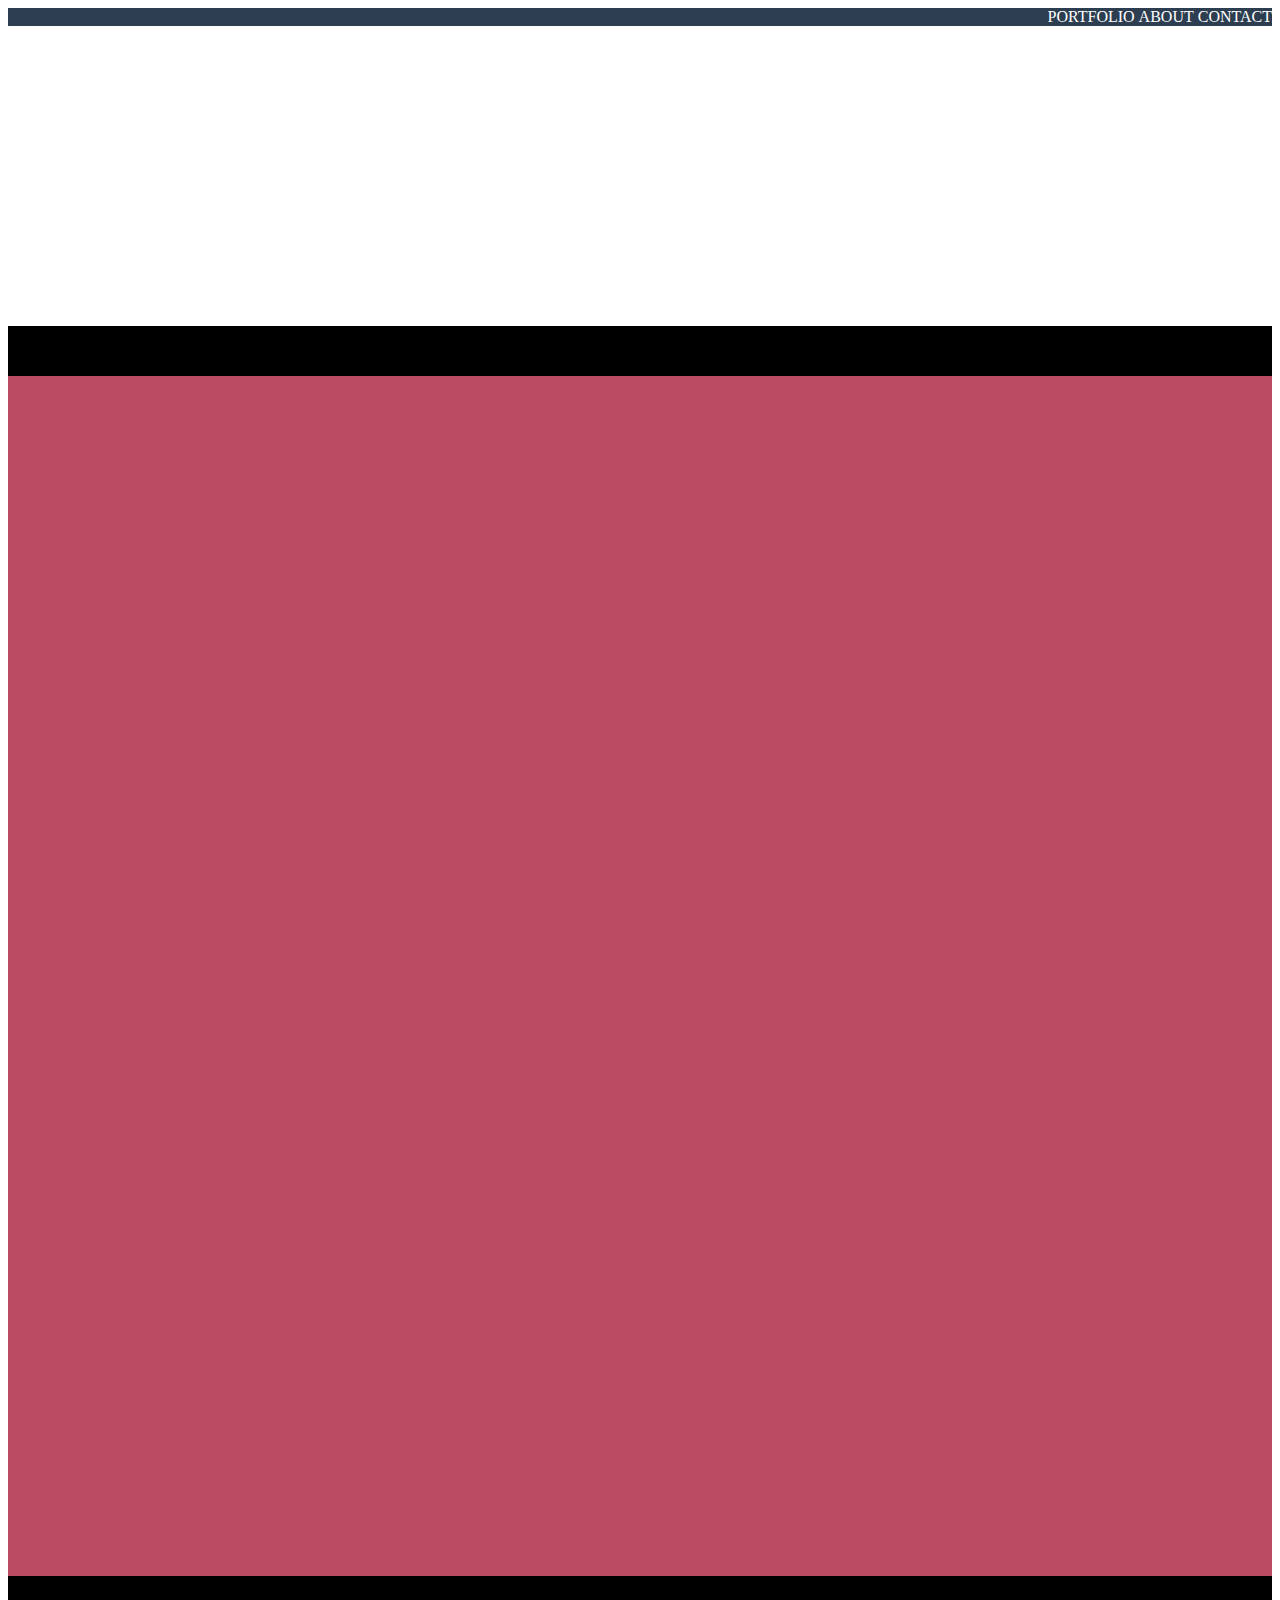
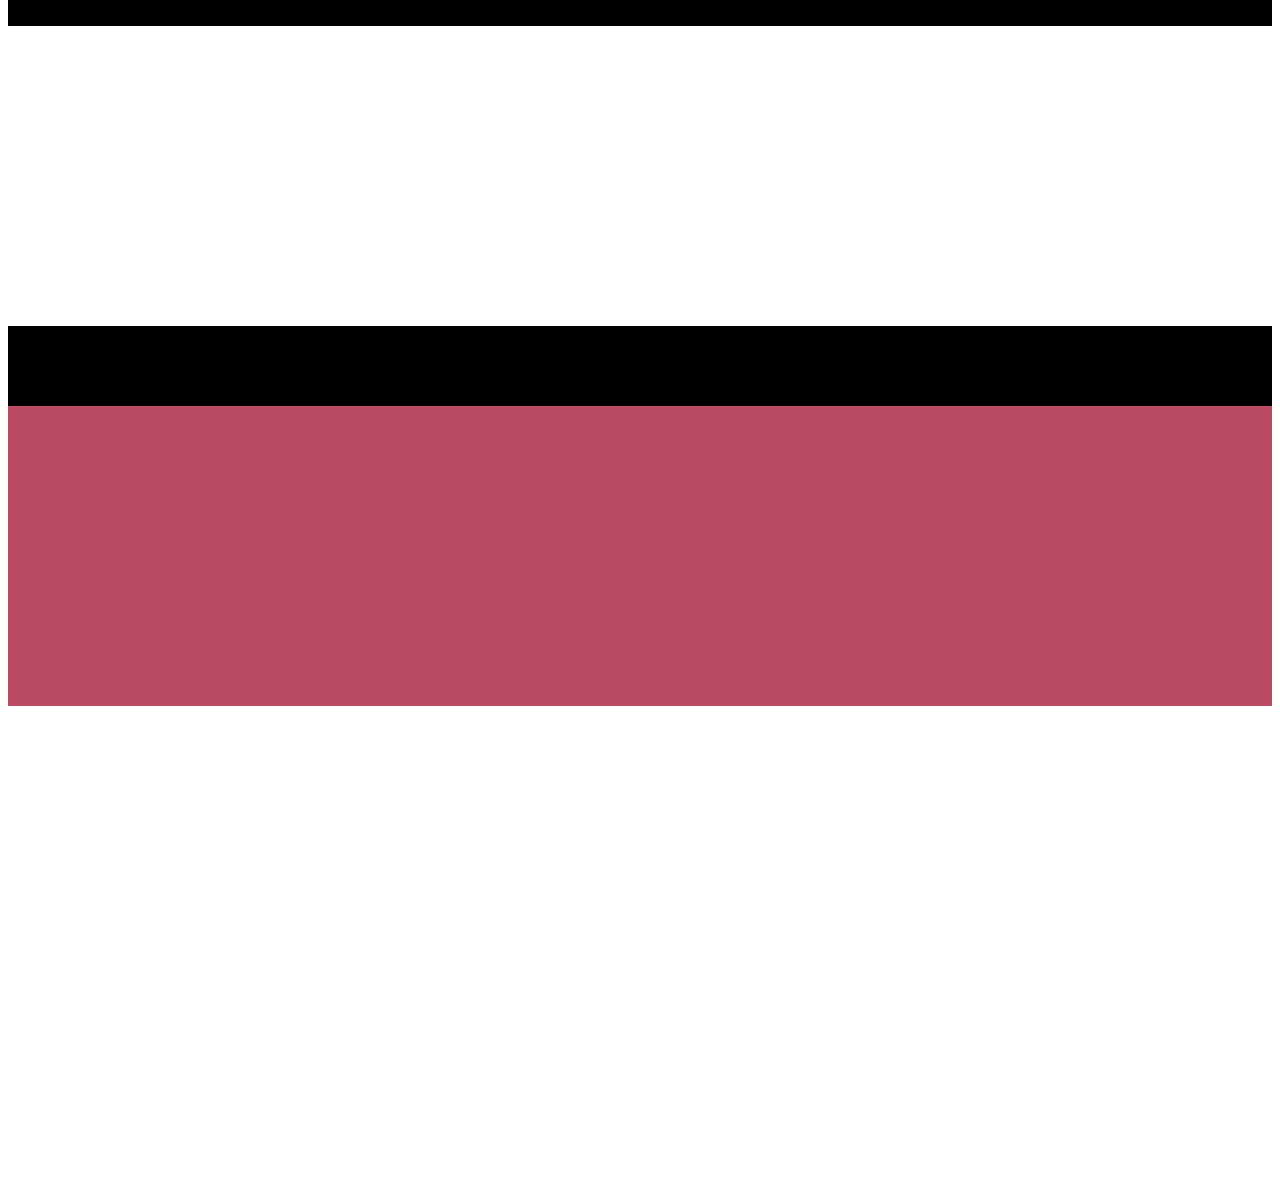
==== index.html @ 9ef77929 "edit about me text with blocks" ====
<!DOCTYPE html>
<html lang="en">
<head>
    <meta charset="UTF-8">
    <meta http-equiv="X-UA-Compatible" content="IE=edge">
    <meta name="viewport" content="width=device-width, initial-scale=1.0">
    <link href="https://cdn.jsdelivr.net/npm/bootstrap@5.0.2/dist/css/bootstrap.min.css" rel="stylesheet"
        integrity="sha384-EVSTQN3/azprG1Anm3QDgpJLIm9Nao0Yz1ztcQTwFspd3yD65VohhpuuCOmLASjC" crossorigin="anonymous">
    <link rel="stylesheet" href="https://cdnjs.cloudflare.com/ajax/libs/font-awesome/6.0.0-beta2/css/all.min.css"
        integrity="sha512-YWzhKL2whUzgiheMoBFwW8CKV4qpHQAEuvilg9FAn5VJUDwKZZxkJNuGM4XkWuk94WCrrwslk8yWNGmY1EduTA=="
        crossorigin="anonymous" referrerpolicy="no-referrer" />
    <link rel="stylesheet" href="css/style.css">
    <title>Document</title>
</head>
<body>
    <!-- header -->
    <header class="my_header">
        <div class="container-md">
            <div class="row mx-0 py-4">
                <div class="header_left p-0 col-7 col-md-3"></div>
                <div class="header_right p-0 col-5 col-md-9">
                    <ul>
                        <li class="px-2">portfolio</li>
                        <li class="px-2">about</li>
                        <li class="ps-2">contact</li>
                    </ul>
                    <div class="hamburger_menu">
                        <i class="fas fa-bars"></i>
                    </div>
                </div>
            </div>
        </div>
    </header>
    <!-- /header -->

    <!-- jumbotron -->
    <section class="jumbotron">
        <div class="container-md py-5">
            <div class="row mx-0 jumbotron-contain justify-content-center">
                <div class="col-10 col-md-7 col-lg-5"></div>
            </div>
        </div>
    </section>
    <!-- /jumbotron -->

    <!-- portfolio -->
    <section class="portfolio">
        <div class="container-md py-5">
            <div class="row mx-0 mb-3 title justify-content-center">
                <div class="col-3"></div>
            </div>
            <div class="row mx-0 thumbnail row-cols-1 row-cols-md-2 row-cols-lg-3 gy-3">
                <div class="col">
                    <div class="thumb-image"></div>
                </div>
                <div class="col">
                    <div class="thumb-image"></div>
                </div>
                <div class="col">
                    <div class="thumb-image"></div>
                </div>
                <div class="col">
                    <div class="thumb-image"></div>
                </div>
                <div class="col">
                    <div class="thumb-image"></div>
                </div>
                <div class="col">
                    <div class="thumb-image"></div>
                </div>
            </div>
        </div>
    </section>
    <!-- /portfolio -->

    <!-- about -->
    <section class="about">
        <div class="container-md py-5">
            <div class="row mx-0 mb-3 title justify-content-center">
                <div class="col-3"></div>
            </div>
            <div class="row mx-0 row-cols-1 row-cols-md-2 px-5 gy-3">
                <div class="col">
                    <div class="about-content-text"></div>
                </div>
                <div class="col">
                    <div class="about-content-text"></div>
                </div>
            </div>
            <div class="row mx-0 mt-3 download justify-content-center">
                <div class="col-3"></div>
            </div>
        </div>
    </section>
    <!-- /about -->

    <!-- contact-me -->
    <section class="contact-me">
        <div class="container-md py-5">
            <div class="row mx-0 mb-3 title justify-content-center">
                <div class="col-3"></div>
            </div>
            <div class="row mx-0 px-5 form">
                <div class="col"></div>
            </div>
        </div>
    </section>
    <!-- /contact-me -->

    <!-- footer -->
    <footer>
        <section class="footer-top">
            <div class="container-md py-4">
                <div class="row top-contain mx-0 row-cols-1 row-cols-md-3 gy-3">
                    <div class="col">
                        <div class="footer-text"></div>
                    </div>
                    <div class="col">
                        <div class="footer-text"></div>
                    </div>
                    <div class="col">
                        <div class="footer-text"></div>
                    </div>
                </div>
            </div>
        </section>
        <section class="footer-bottom">
            <div class="container-md py-4">
                <div class="row mx-0 justify-content-center">
                    <div class="col-6 col-md-4">
                        <div class="footer-bottom-text"></div>
                    </div>
                </div>
            </div>
        </section>
    </footer>
    <!-- /footer -->
</body>
</html>
---- css/style.css ----
/* General */
:root {
    --header-bg: #2C3E50;
    --white: #ffffff;
    --jumbotron-bg: #31BC9B;
    --black: #000000;
    --light-magenta: #BA4B63;
    --footer-top: #3A546D;
    --footer-bottom: #2C3F51;
}

html {
    font-size: 100%;
}

/* Header */
header.my_header {
    background-color: var(--header-bg);
}

header .header_left {
    background-color: var(--white);
}

header .header_right {
    text-align: right;
    text-transform: uppercase;
    color: var(--white);
}

header .header_right ul {
    list-style-type: none;
    margin: 0;
}

header .header_right li {
    display: inline-block;
}

header .header_right .hamburger_menu {
    display: none;
}

@media screen and (max-width: 768px) {
    header .header_right ul {
        display: none;
    }

    header .header_right .hamburger_menu {
        display: inline-block;
    }
}

/* Main */
.jumbotron,
.about {
    background-color: var(--jumbotron-bg);
}

.title > * {
    background-color: var(--black);
    height: 50px;
}

/* Jumbotron */
.jumbotron-contain > * {
    height: 300px;
    background-color: var(--white);
}

/* Portfolio */
.thumbnail .thumb-image {
    height: 200px;
    background-color: var(--light-magenta);
}

.download > * {
    background-color: var(--black);
    height: 30px;
}

/* About */
.about-content-text {
    height: 150px;
    background-color: var(--white);
}

/* Contact me */
.form > * {
    background-color: var(--light-magenta);
    height: 300px;
}

/* Footer */
footer .footer-top {
    background-color: var(--footer-top);
}

footer .footer-bottom {
    background-color: var(--footer-bottom);
}


footer .footer-text {
    height: 150px;
    background-color: var(--white);
}

footer .footer-bottom-text {
    height: 20px;
    background-color: var(--white);
}
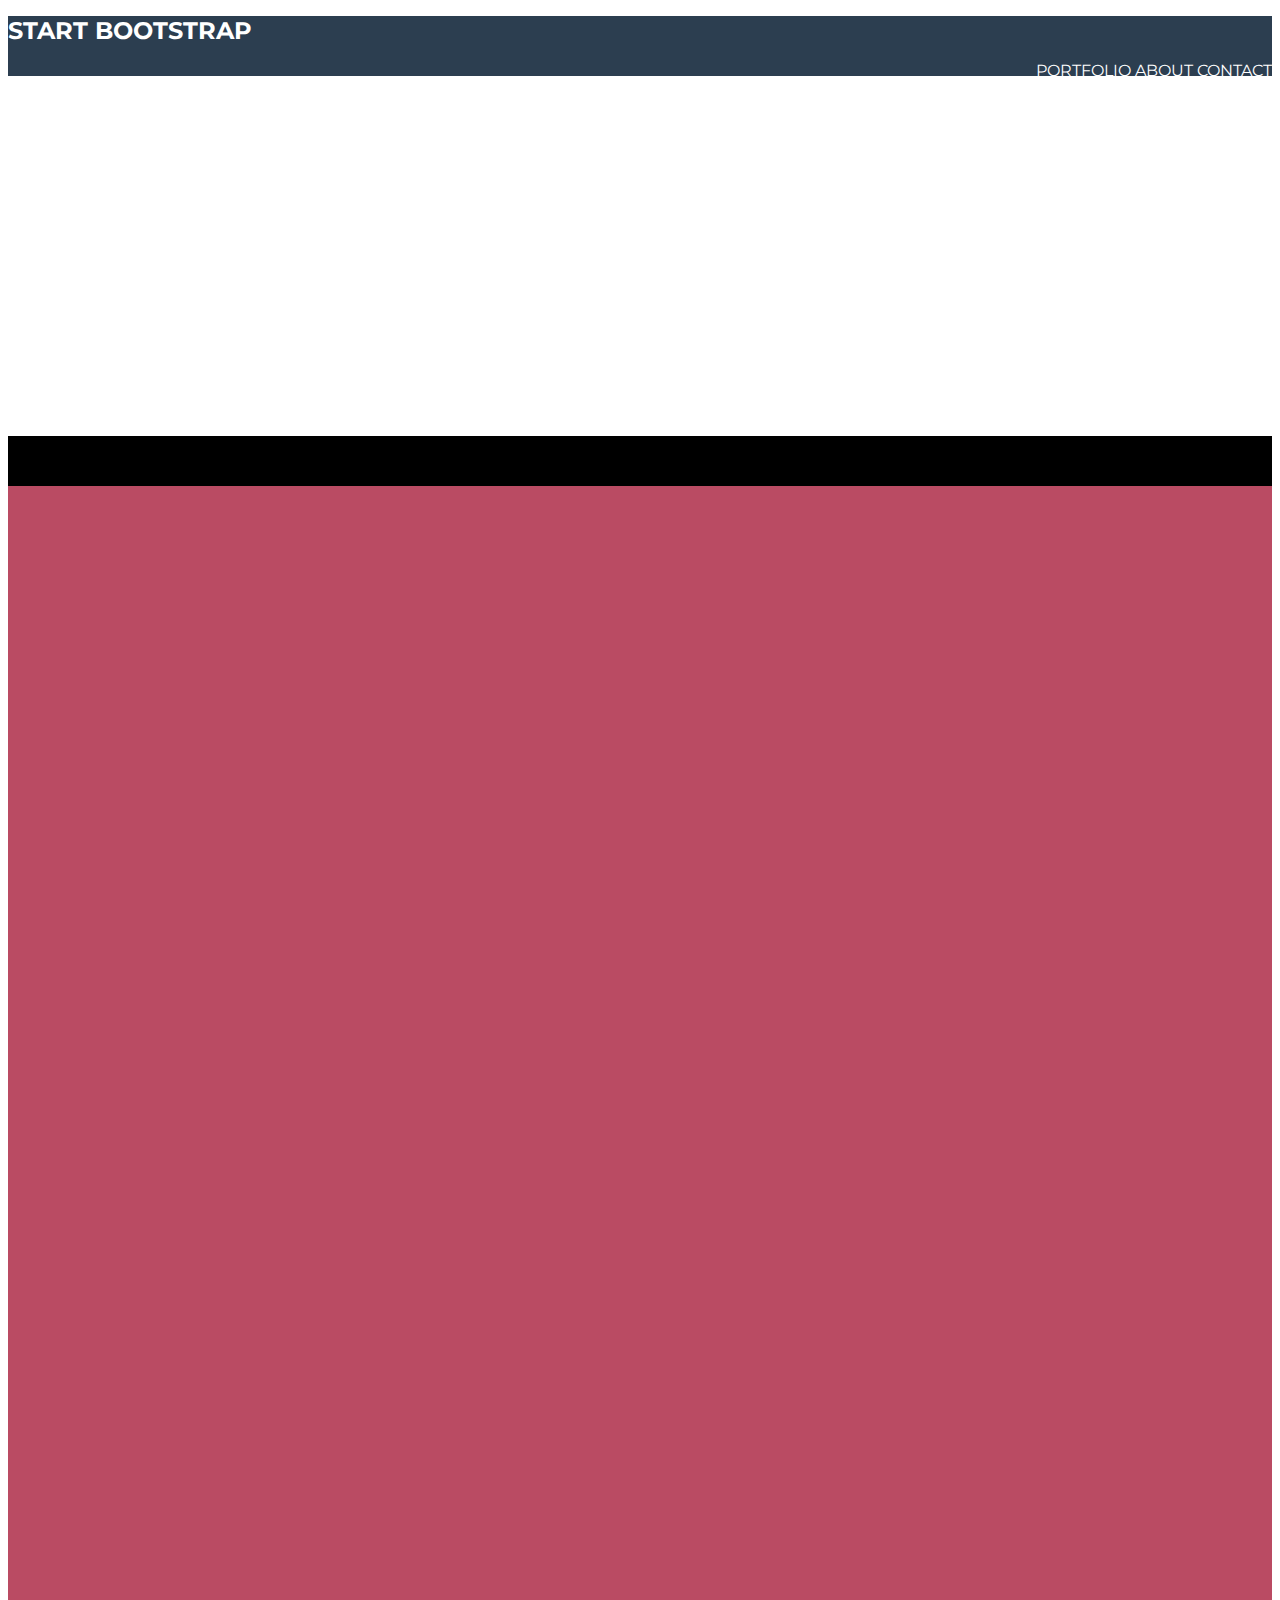
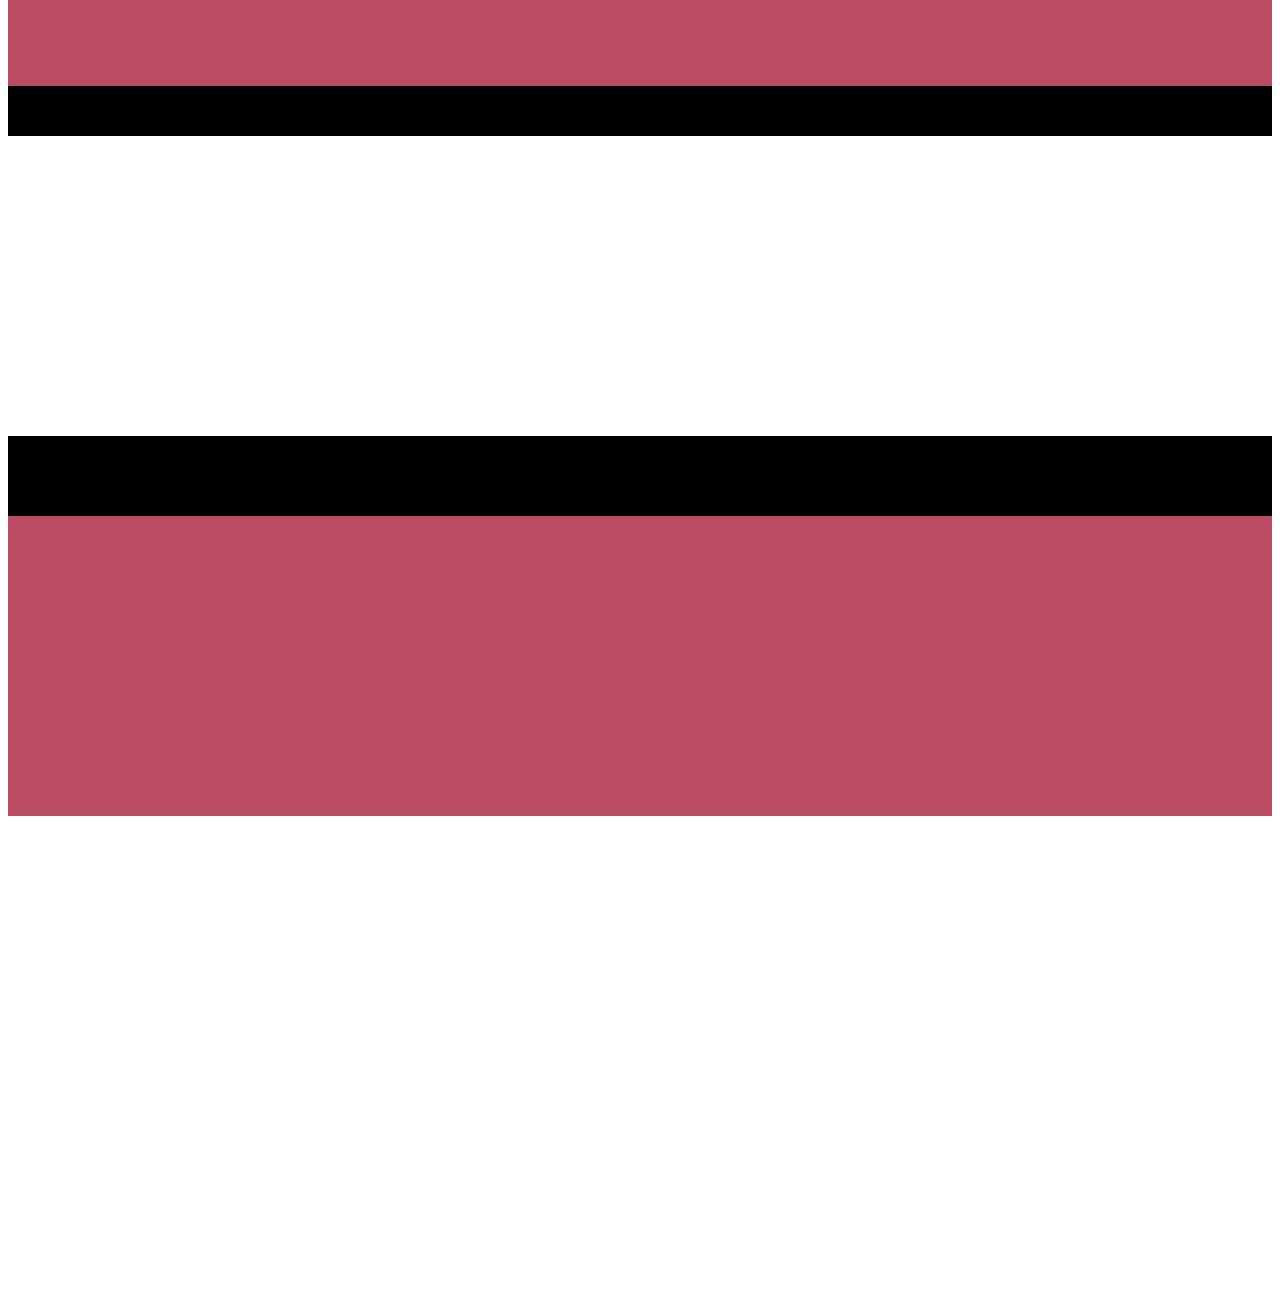
==== commit a8d6cb52: "navbar" ====
--- a/index.html
+++ b/index.html
@@ -9,109 +9,130 @@
     <link rel="stylesheet" href="https://cdnjs.cloudflare.com/ajax/libs/font-awesome/6.0.0-beta2/css/all.min.css"
         integrity="sha512-YWzhKL2whUzgiheMoBFwW8CKV4qpHQAEuvilg9FAn5VJUDwKZZxkJNuGM4XkWuk94WCrrwslk8yWNGmY1EduTA=="
         crossorigin="anonymous" referrerpolicy="no-referrer" />
+    <link rel="preconnect" href="https://fonts.googleapis.com">
+    <link rel="preconnect" href="https://fonts.gstatic.com" crossorigin>
+    <link rel="preconnect" href="https://fonts.googleapis.com">
+    <link rel="preconnect" href="https://fonts.gstatic.com" crossorigin>
+    <link
+        href="https://fonts.googleapis.com/css2?family=Montserrat:ital,wght@0,100;0,200;0,300;0,400;0,500;0,600;0,700;0,800;0,900;1,100;1,200;1,300;1,400;1,500;1,600;1,700;1,800;1,900&display=swap"
+        rel="stylesheet">
     <link rel="stylesheet" href="css/style.css">
     <title>Document</title>
 </head>
 <body>
     <!-- header -->
-    <header class="my_header">
-        <div class="container-md">
-            <div class="row mx-0 py-4">
-                <div class="header_left p-0 col-7 col-md-3"></div>
-                <div class="header_right p-0 col-5 col-md-9">
+    <header class="my_header fixed-top d-flex align-items-center">
+        <div class="container-sm">
+            <div class="row">
+                <div class="header_left col-6 col-sm-5">
+                    <h1 class="m-0">start bootstrap</h1>
+                </div>
+                <div class="header_right hamburger_menu col-6 col-sm-7 d-sm-none">
+                    <i class="fas fa-bars"></i>
+                </div>
+                <div class="header_right col-6 col-sm-7 d-none d-sm-block">
                     <ul>
                         <li class="px-2">portfolio</li>
                         <li class="px-2">about</li>
                         <li class="ps-2">contact</li>
                     </ul>
-                    <div class="hamburger_menu">
-                        <i class="fas fa-bars"></i>
-                    </div>
                 </div>
             </div>
         </div>
     </header>
     <!-- /header -->
 
-    <!-- jumbotron -->
-    <section class="jumbotron">
-        <div class="container-md py-5">
-            <div class="row mx-0 jumbotron-contain justify-content-center">
-                <div class="col-10 col-md-7 col-lg-5"></div>
-            </div>
-        </div>
-    </section>
-    <!-- /jumbotron -->
-
-    <!-- portfolio -->
-    <section class="portfolio">
-        <div class="container-md py-5">
-            <div class="row mx-0 mb-3 title justify-content-center">
-                <div class="col-3"></div>
-            </div>
-            <div class="row mx-0 thumbnail row-cols-1 row-cols-md-2 row-cols-lg-3 gy-3">
-                <div class="col">
-                    <div class="thumb-image"></div>
-                </div>
-                <div class="col">
-                    <div class="thumb-image"></div>
-                </div>
-                <div class="col">
-                    <div class="thumb-image"></div>
-                </div>
-                <div class="col">
-                    <div class="thumb-image"></div>
-                </div>
-                <div class="col">
-                    <div class="thumb-image"></div>
-                </div>
-                <div class="col">
-                    <div class="thumb-image"></div>
+    <!-- main -->
+    <main class="mt-6">
+        <!-- jumbotron -->
+        <section class="jumbotron">
+            <div class="container-sm py-5">
+                <div class="row jumbotron-contain justify-content-center">
+                    <div class="col-10 col-sm-7 col-md-5"></div>
                 </div>
             </div>
-        </div>
-    </section>
-    <!-- /portfolio -->
-
-    <!-- about -->
-    <section class="about">
-        <div class="container-md py-5">
-            <div class="row mx-0 mb-3 title justify-content-center">
-                <div class="col-3"></div>
-            </div>
-            <div class="row mx-0 row-cols-1 row-cols-md-2 px-5 gy-3">
-                <div class="col">
-                    <div class="about-content-text"></div>
+        </section>
+        <!-- /jumbotron -->
+        
+        <!-- portfolio -->
+        <section class="portfolio">
+            <div class="container-sm py-5">
+                <div class="row mb-3 title justify-content-center">
+                    <div class="col-3"></div>
                 </div>
-                <div class="col">
-                    <div class="about-content-text"></div>
+                <div class="row thumbnail row-cols-1 row-cols-sm-2 row-cols-md-3 gy-3">
+                    <div class="col">
+                        <div class="thumb-image"></div>
+                    </div>
+                    <div class="col">
+                        <div class="thumb-image"></div>
+                    </div>
+                    <div class="col">
+                        <div class="thumb-image"></div>
+                    </div>
+                    <div class="col">
+                        <div class="thumb-image"></div>
+                    </div>
+                    <div class="col">
+                        <div class="thumb-image"></div>
+                    </div>
+                    <div class="col">
+                        <div class="thumb-image"></div>
+                    </div>
                 </div>
             </div>
-            <div class="row mx-0 mt-3 download justify-content-center">
-                <div class="col-3"></div>
+        </section>
+        <!-- /portfolio -->
+        
+        <!-- about -->
+        <section class="about">
+            <div class="container-sm py-5">
+                <div class="row mb-3 title justify-content-center">
+                    <div class="col-3"></div>
+                </div>
+                <div class="row justify-content-center">
+                    <div class="col-10">
+                        <div class="row row-cols-1 row-cols-sm-2 gy-3">
+                            <div class="col">
+                                <div class="about-content-text"></div>
+                            </div>
+                            <div class="col">
+                                <div class="about-content-text"></div>
+                            </div>
+                        </div>
+                    </div>
+                </div>
+                <div class="row mt-3 download justify-content-center">
+                    <div class="col-3"></div>
+                </div>
             </div>
-        </div>
-    </section>
-    <!-- /about -->
-
-    <!-- contact-me -->
-    <section class="contact-me">
-        <div class="container-md py-5">
-            <div class="row mx-0 mb-3 title justify-content-center">
-                <div class="col-3"></div>
+        </section>
+        <!-- /about -->
+        
+        <!-- contact-me -->
+        <section class="contact-me">
+            <div class="container-sm py-5">
+                <div class="row mb-3 title justify-content-center">
+                    <div class="col-3"></div>
+                </div>
+                <div class="row justify-content-center">
+                    <div class="col-10">
+                        <div class="row form">
+                            <div class="col"></div>
+                        </div>
+                    </div>
+                </div>
             </div>
-            <div class="row mx-0 px-5 form">
-                <div class="col"></div>
-            </div>
-        </div>
-    </section>
-    <!-- /contact-me -->
+        </section>
+        <!-- /contact-me -->
+    </main>
+    <!-- /main -->
 
     <!-- footer -->
     <footer>
         <section class="footer-top">
-            <div class="container-md py-4">
-                <div class="row top-contain mx-0 row-cols-1 row-cols-md-3 gy-3">
+            <div class="container-sm py-4">
+                <div class="row top-contain row-cols-1 row-cols-sm-3 gy-3">
                     <div class="col">
                         <div class="footer-text"></div>
                     </div>
@@ -125,9 +146,9 @@
             </div>
         </section>
         <section class="footer-bottom">
-            <div class="container-md py-4">
-                <div class="row mx-0 justify-content-center">
-                    <div class="col-6 col-md-4">
+            <div class="container-sm py-4">
+                <div class="row justify-content-center">
+                    <div class="col-6 col-sm-4">
                         <div class="footer-bottom-text"></div>
                     </div>
                 </div>
--- a/css/style.css
+++ b/css/style.css
@@ -11,20 +11,26 @@
 
 html {
     font-size: 100%;
+    font-family: 'Montserrat', sans-serif;
+}
+
+body {
+    color: var(--white);
 }
 
 /* Header */
 header.my_header {
     background-color: var(--header-bg);
+    text-transform: uppercase;
+    height: 60px;
 }
 
-header .header_left {
-    background-color: var(--white);
+header.my_header h1 {
+    font-size: 1.5em;
 }
 
 header .header_right {
     text-align: right;
-    text-transform: uppercase;
     color: var(--white);
 }
 
@@ -37,21 +43,21 @@
     display: inline-block;
 }
 
-header .header_right .hamburger_menu {
-    display: none;
-}
-
 @media screen and (max-width: 768px) {
-    header .header_right ul {
-        display: none;
+    header.my_header h1{
+        font-size: 1.3em;
     }
 
-    header .header_right .hamburger_menu {
-        display: inline-block;
+    header.my_header li {
+        font-size: 0.8em;
     }
 }
 
 /* Main */
+main {
+    margin-top: 60px;
+}
+
 .jumbotron,
 .about {
     background-color: var(--jumbotron-bg);
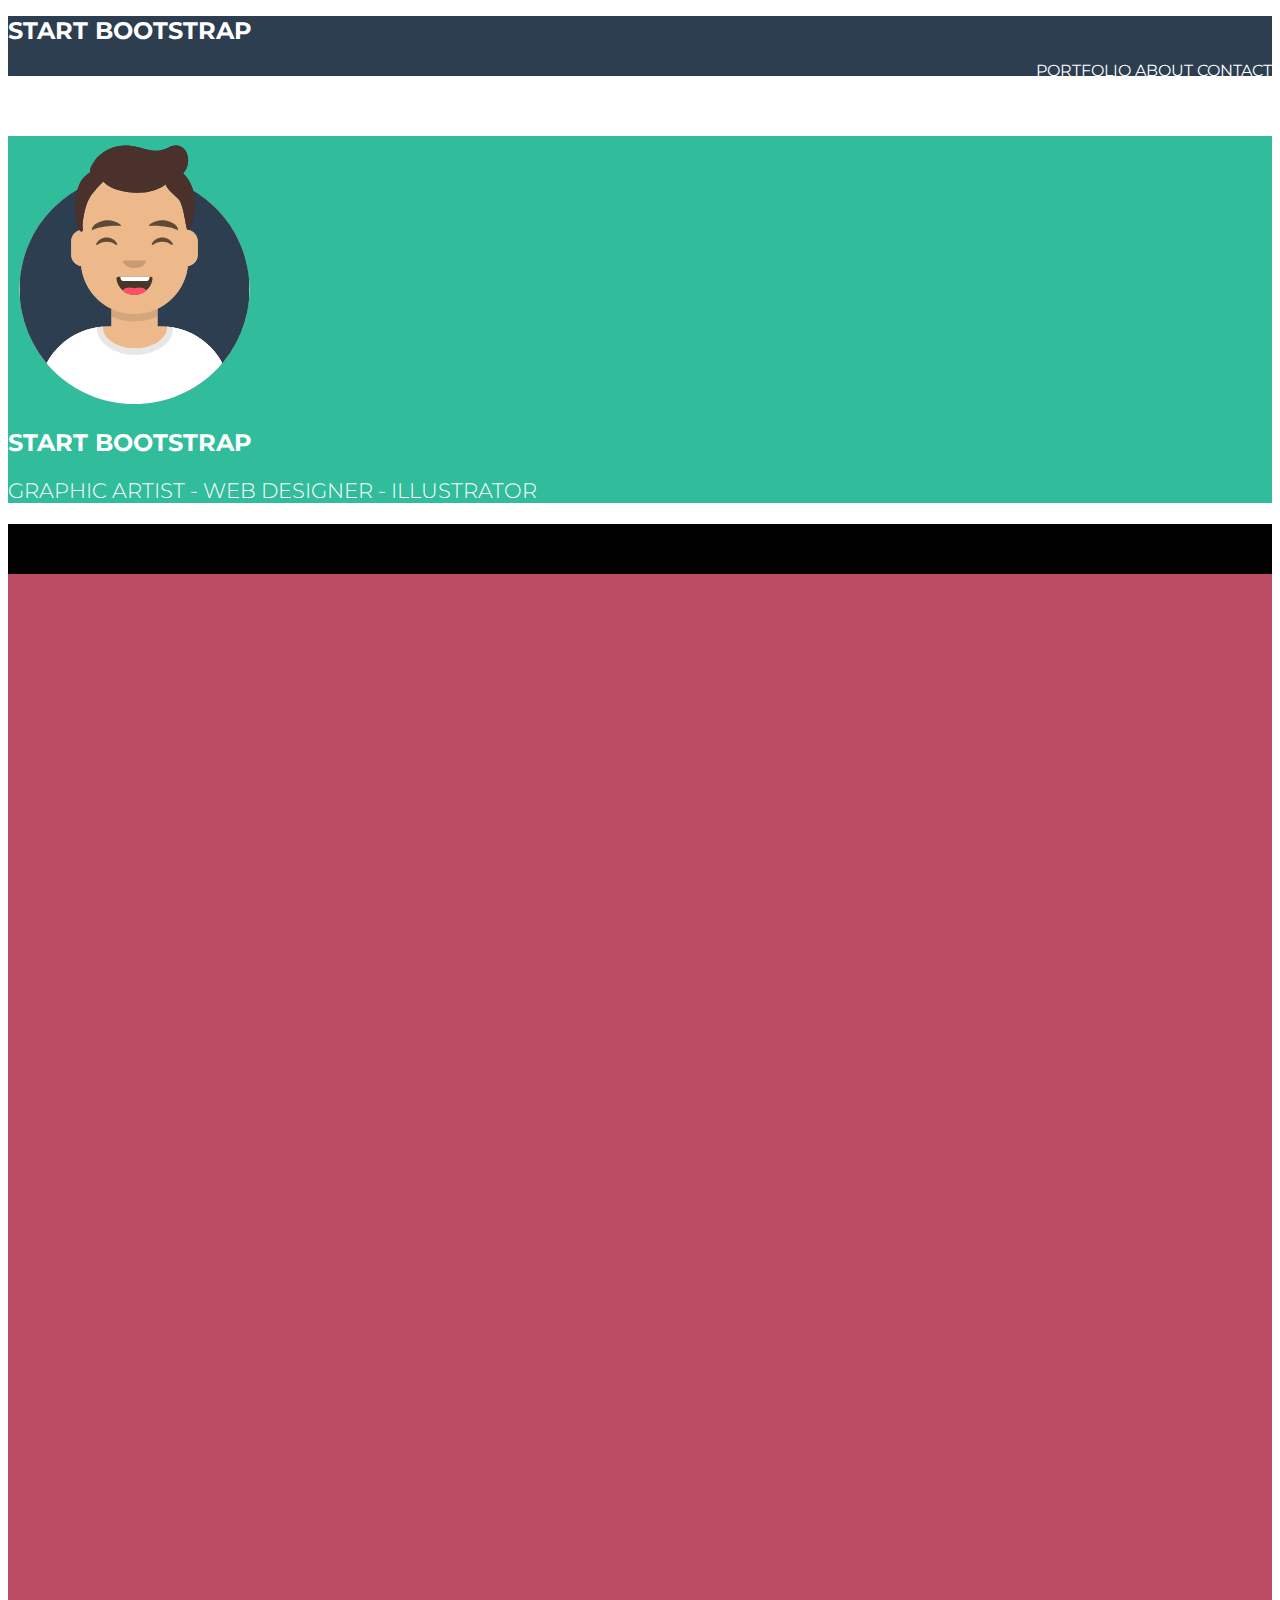
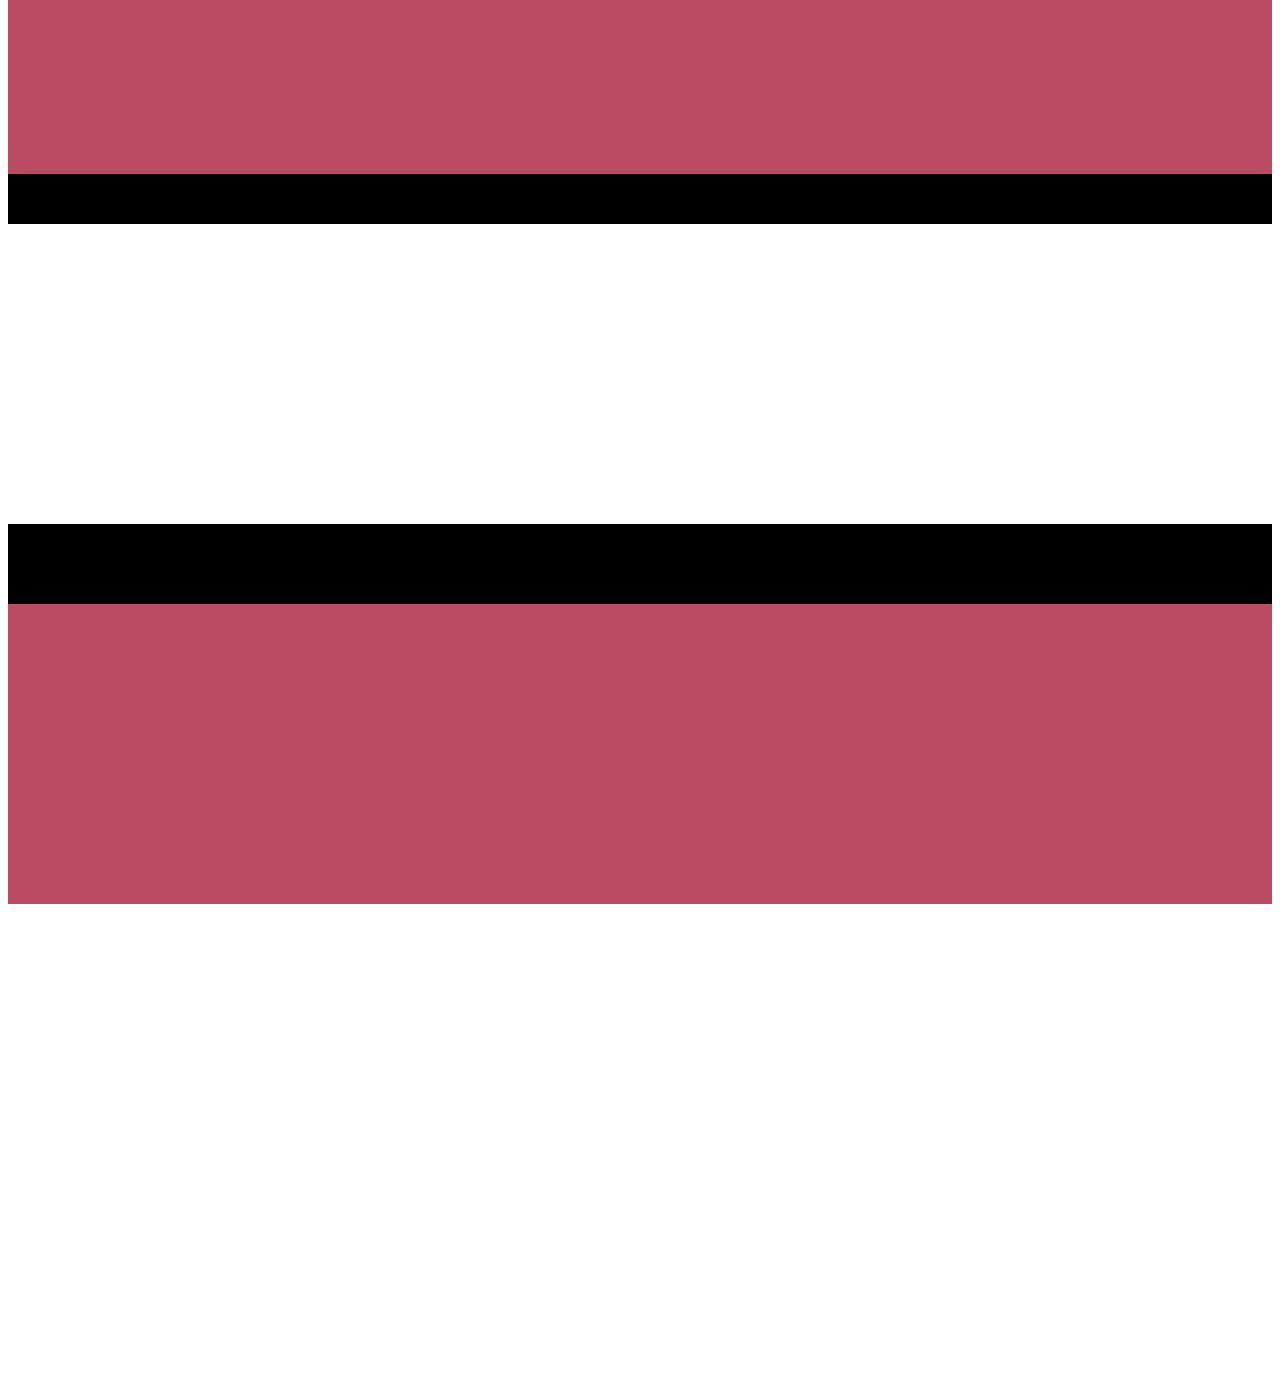
==== commit 6adccd0a: "init jumbotron" ====
--- a/index.html
+++ b/index.html
@@ -22,7 +22,7 @@
 <body>
     <!-- header -->
     <header class="my_header fixed-top d-flex align-items-center">
-        <div class="container-sm">
+        <div class="container">
             <div class="row">
                 <div class="header_left col-6 col-sm-5">
                     <h1 class="m-0">start bootstrap</h1>
@@ -46,9 +46,16 @@
     <main class="mt-6">
         <!-- jumbotron -->
         <section class="jumbotron">
-            <div class="container-sm py-5">
-                <div class="row jumbotron-contain justify-content-center">
-                    <div class="col-10 col-sm-7 col-md-5"></div>
+            <div class="container py-5">
+                <div class="row jumbotron-contain text-center">
+                    <div class="col-12">
+                        <img src="img/avatar.svg" alt="avatar" class="mb-2">
+                        <h2 class="jumbo-title m-1">start bootstrap</h2>
+                        <div class="star">
+                            <i class="fas fa-star"></i>
+                        </div>
+                        <h3 class="jumbo-desc m-1">graphic artist - web designer - illustrator</h3>
+                    </div>
                 </div>
             </div>
         </section>
@@ -56,7 +63,7 @@
         
         <!-- portfolio -->
         <section class="portfolio">
-            <div class="container-sm py-5">
+            <div class="container py-5">
                 <div class="row mb-3 title justify-content-center">
                     <div class="col-3"></div>
                 </div>
@@ -86,7 +93,7 @@
         
         <!-- about -->
         <section class="about">
-            <div class="container-sm py-5">
+            <div class="container py-5">
                 <div class="row mb-3 title justify-content-center">
                     <div class="col-3"></div>
                 </div>
@@ -111,7 +118,7 @@
         
         <!-- contact-me -->
         <section class="contact-me">
-            <div class="container-sm py-5">
+            <div class="container py-5">
                 <div class="row mb-3 title justify-content-center">
                     <div class="col-3"></div>
                 </div>
@@ -131,7 +138,7 @@
     <!-- footer -->
     <footer>
         <section class="footer-top">
-            <div class="container-sm py-4">
+            <div class="container py-4">
                 <div class="row top-contain row-cols-1 row-cols-sm-3 gy-3">
                     <div class="col">
                         <div class="footer-text"></div>
@@ -146,7 +153,7 @@
             </div>
         </section>
         <section class="footer-bottom">
-            <div class="container-sm py-4">
+            <div class="container py-4">
                 <div class="row justify-content-center">
                     <div class="col-6 col-sm-4">
                         <div class="footer-bottom-text"></div>
--- a/css/style.css
+++ b/css/style.css
@@ -68,10 +68,18 @@
     height: 50px;
 }
 
-/* Jumbotron */
-.jumbotron-contain > * {
-    height: 300px;
-    background-color: var(--white);
+.jumbotron-contain img {
+    width: 20%;
+}
+
+.jumbotron-contain .jumbo-title,
+.jumbotron-contain .jumbo-desc {
+    text-transform: uppercase;
+}
+
+.jumbotron-contain .jumbo-desc {
+    font-size: 1.3em;
+    font-weight: 300;
 }
 
 /* Portfolio */
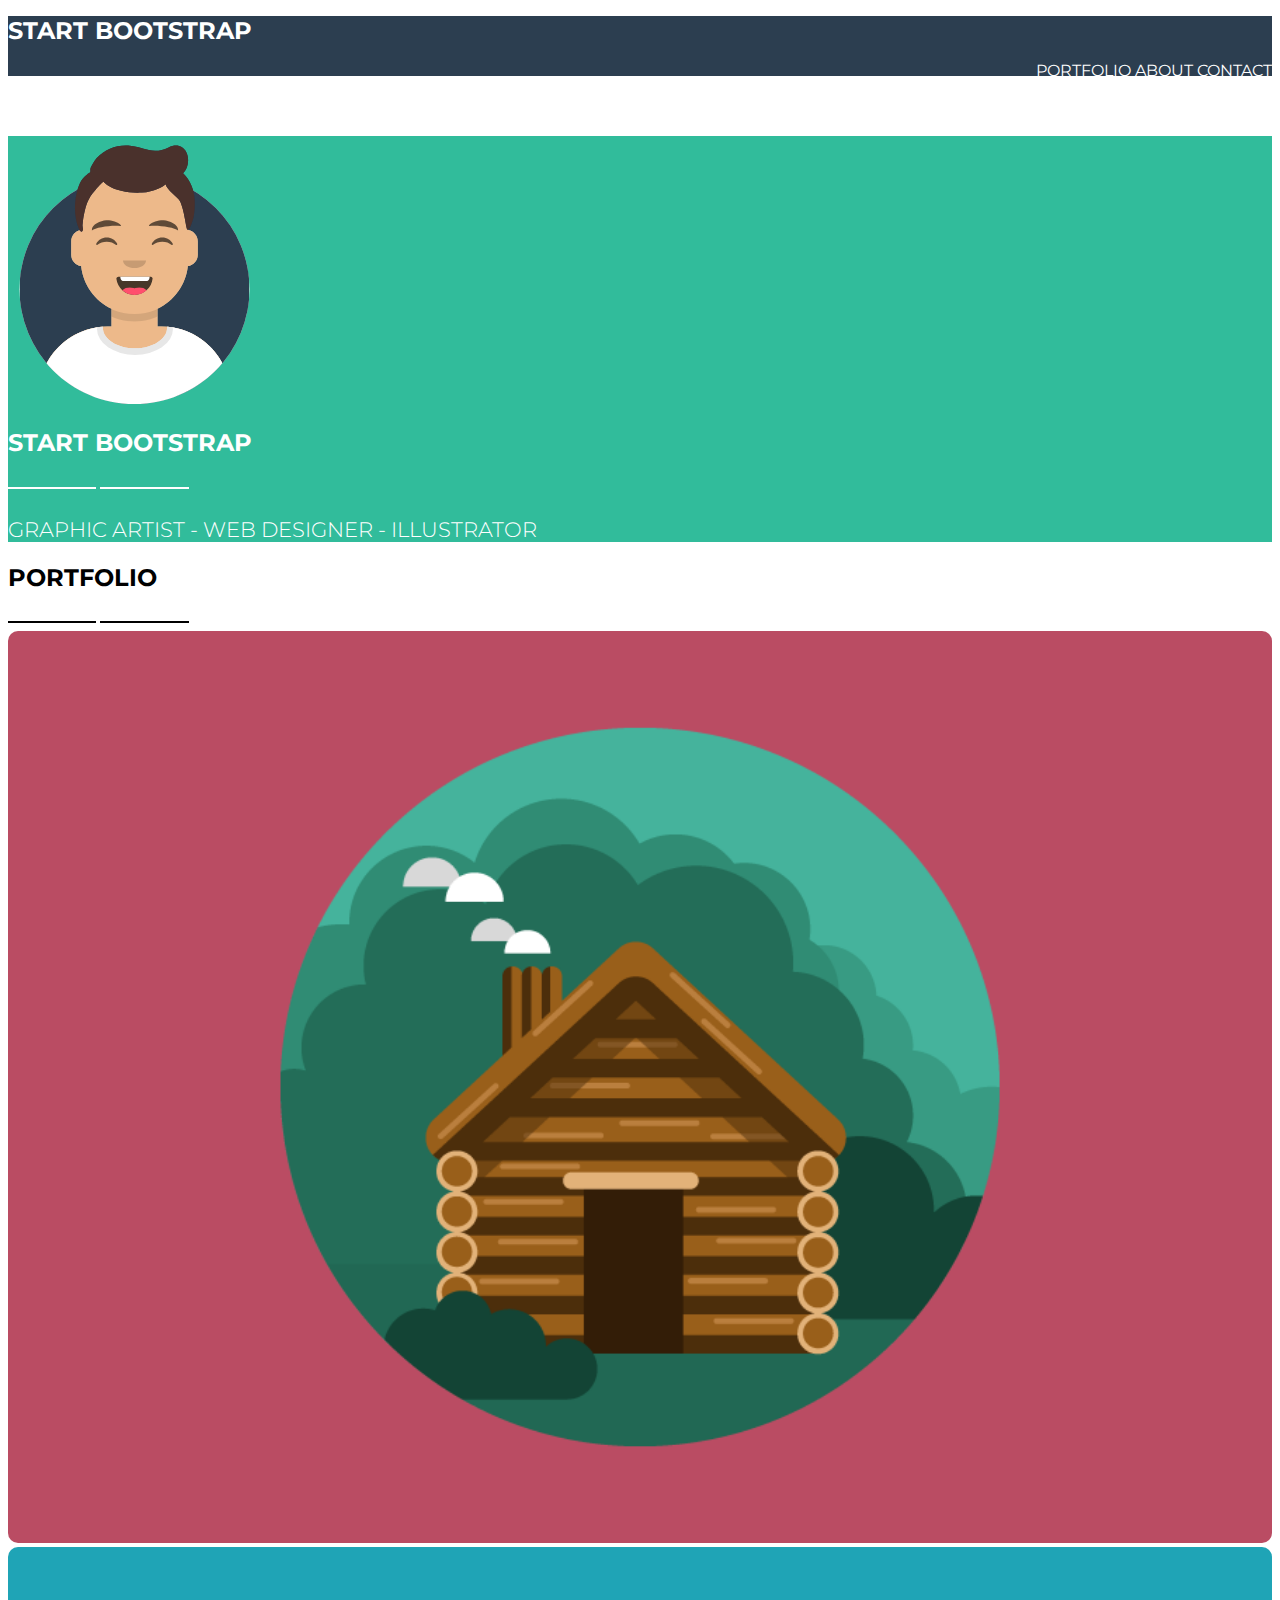
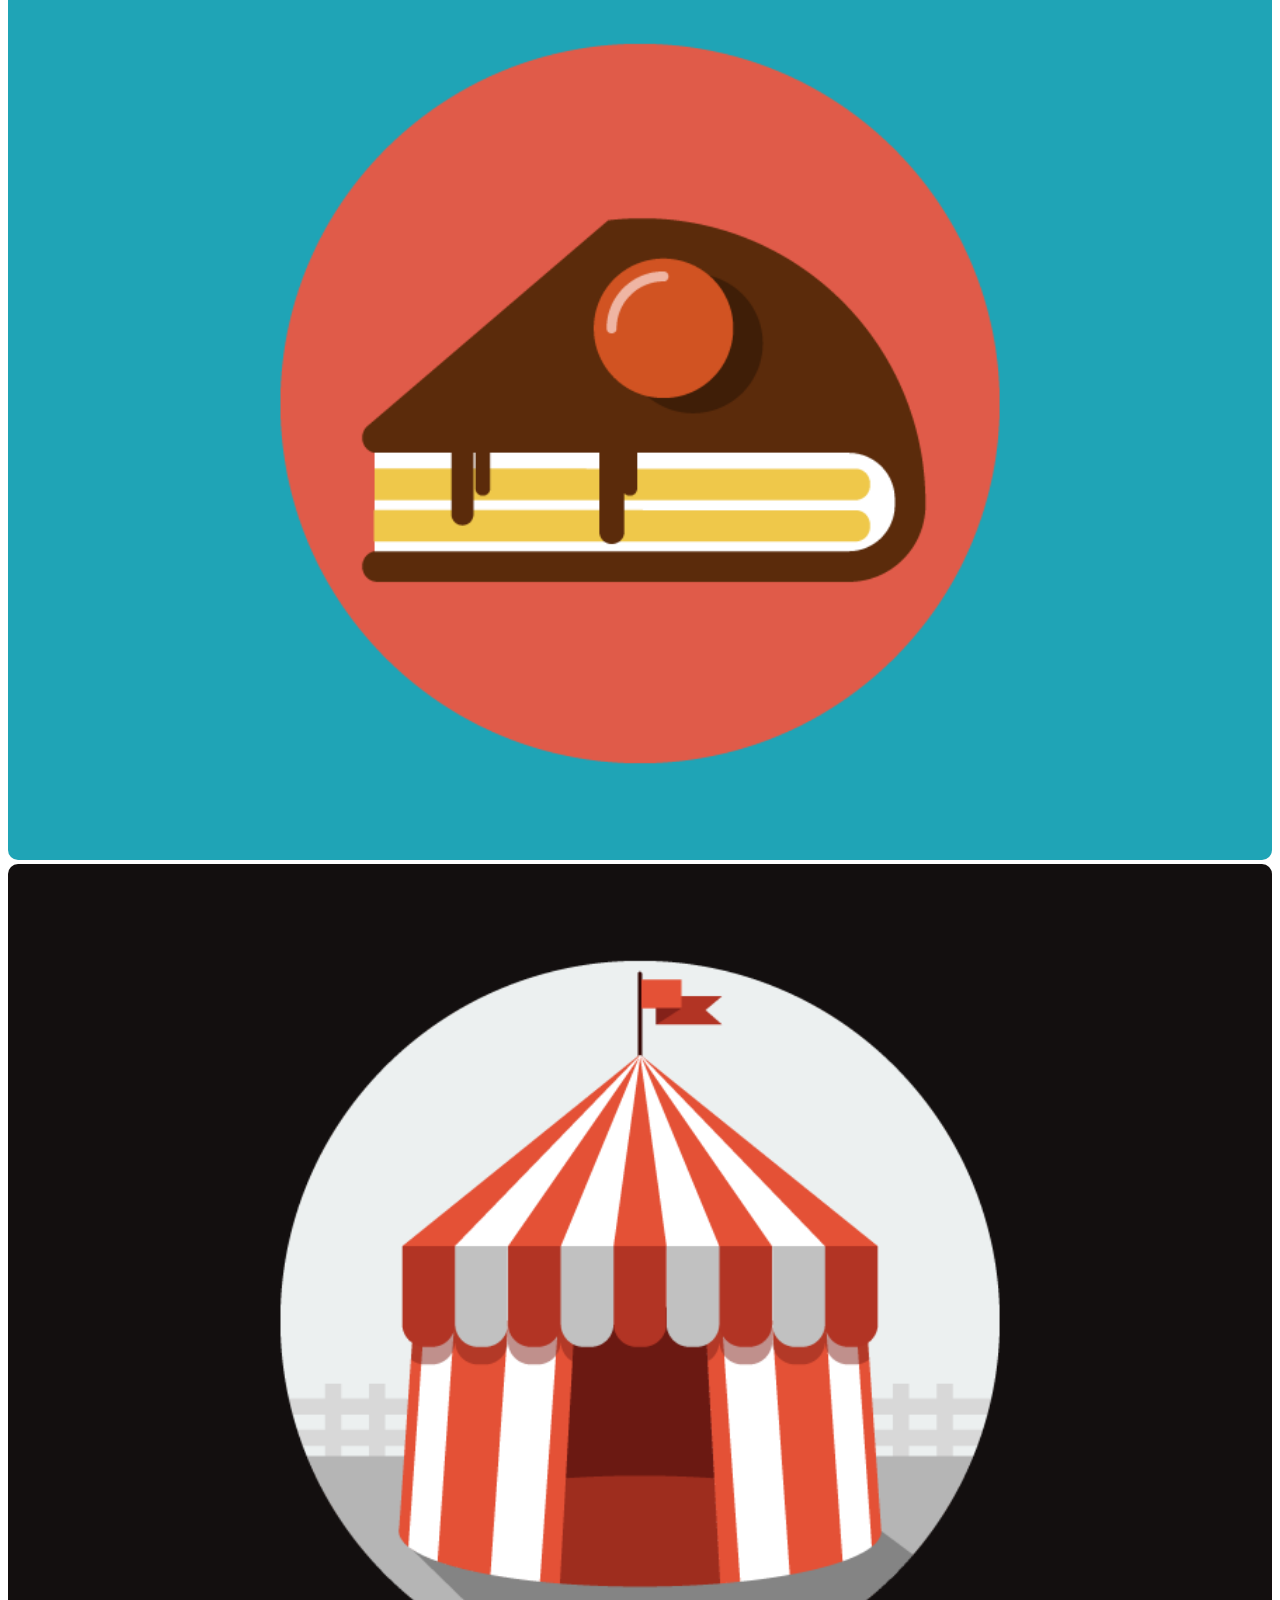
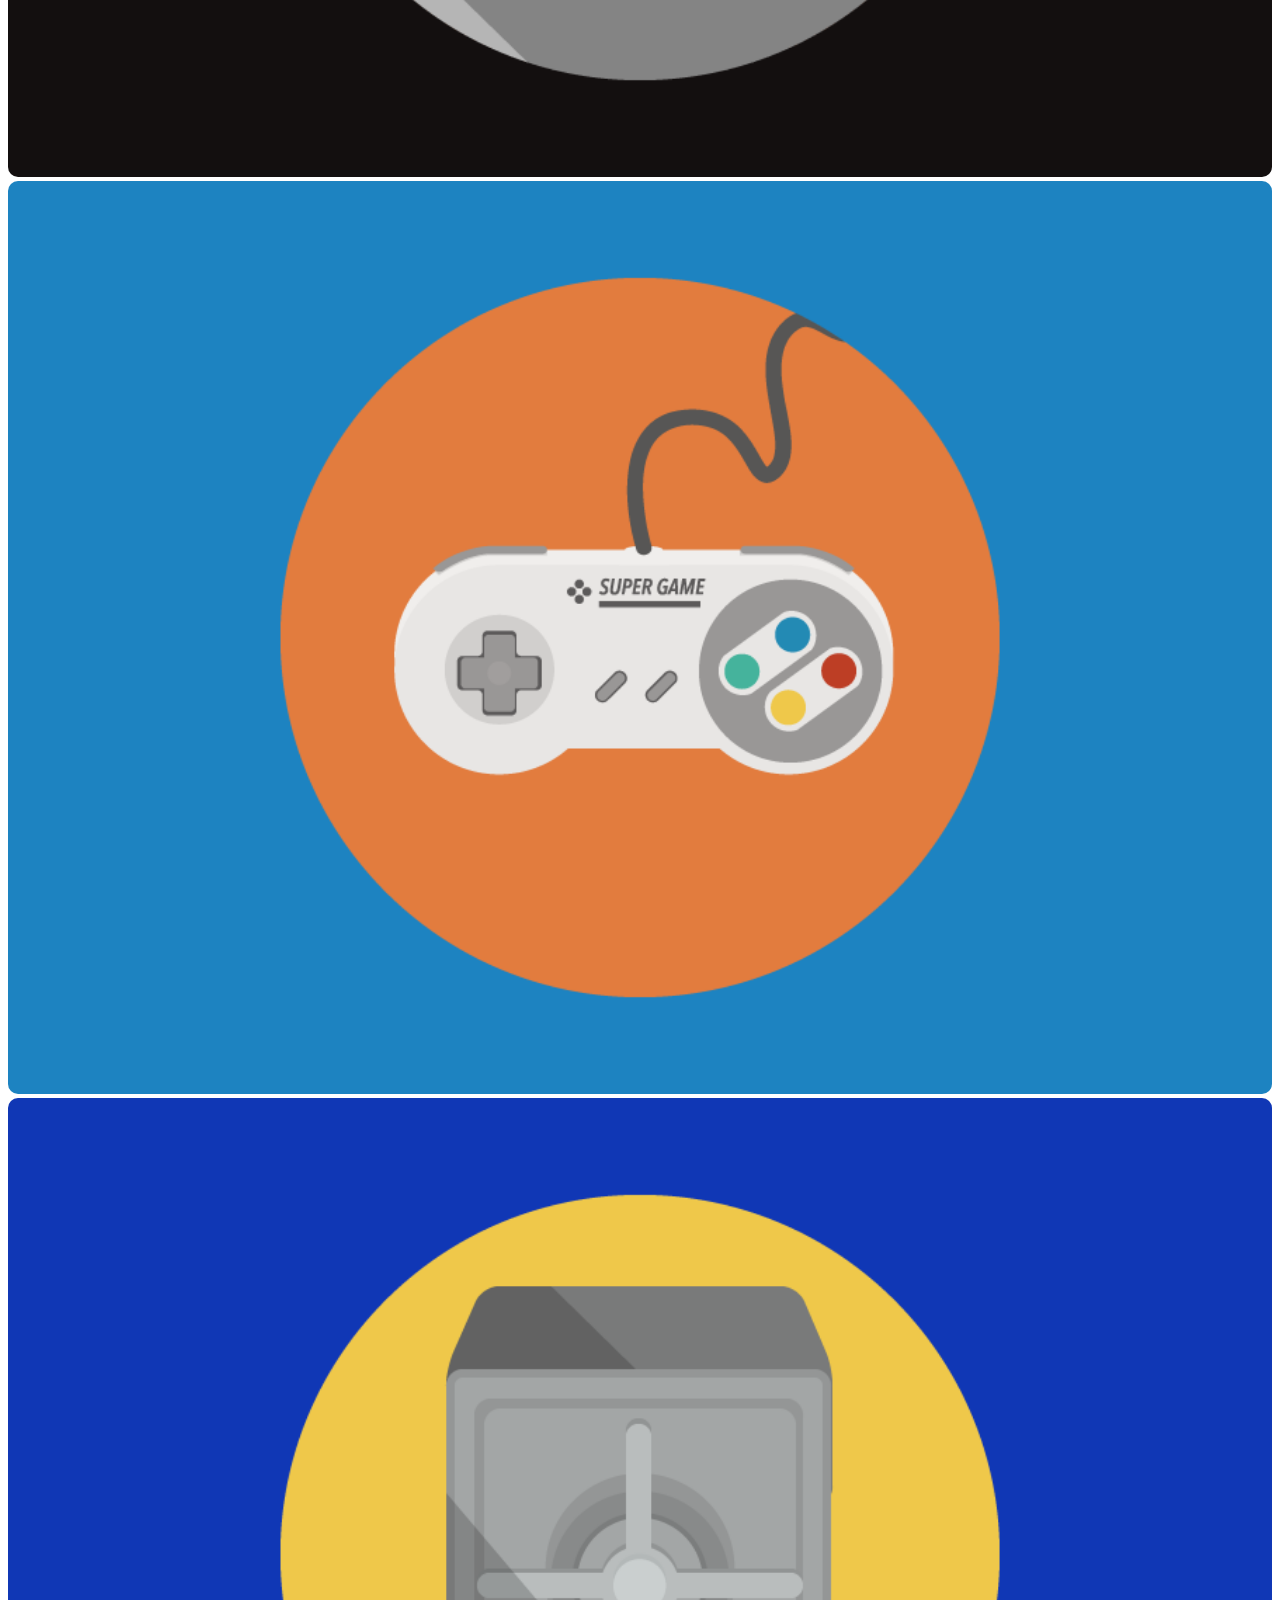
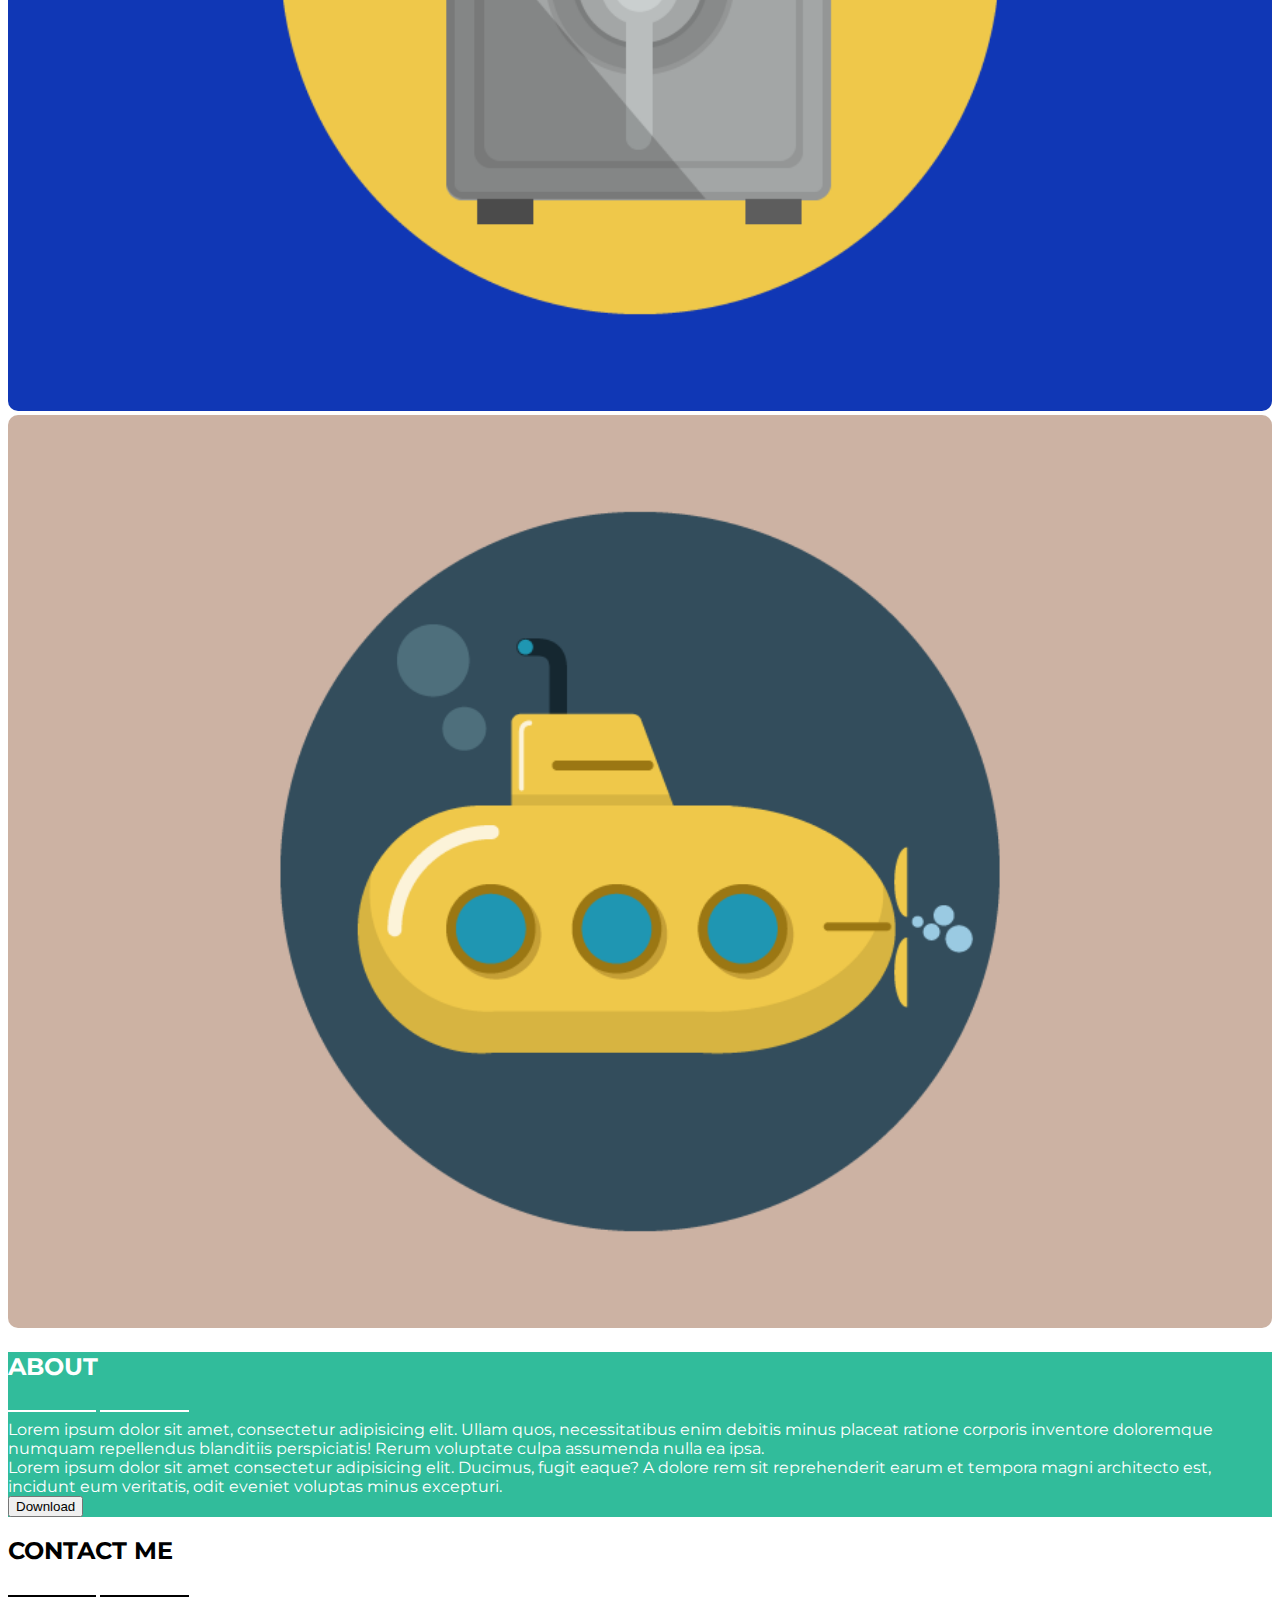
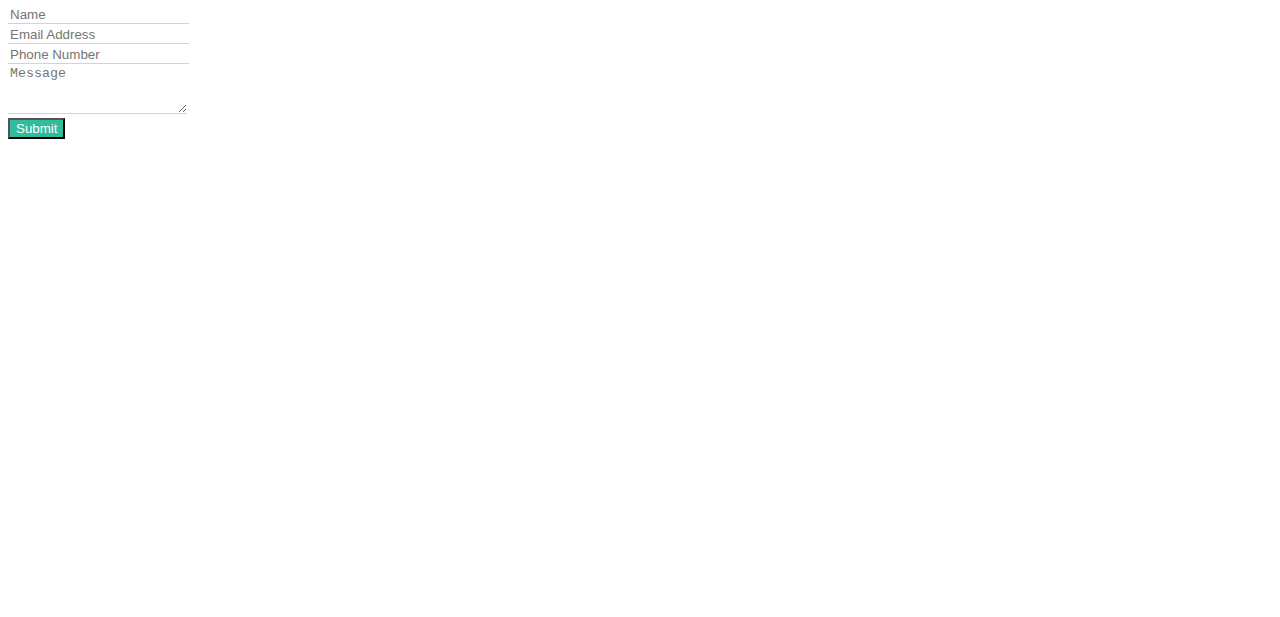
==== commit 3b9c9823: "jumbotron, portfolio, about me, contact" ====
--- a/index.html
+++ b/index.html
@@ -50,11 +50,11 @@
                 <div class="row jumbotron-contain text-center">
                     <div class="col-12">
                         <img src="img/avatar.svg" alt="avatar" class="mb-2">
-                        <h2 class="jumbo-title m-1">start bootstrap</h2>
+                        <h2 class="title m-1">start bootstrap</h2>
                         <div class="star">
                             <i class="fas fa-star"></i>
                         </div>
-                        <h3 class="jumbo-desc m-1">graphic artist - web designer - illustrator</h3>
+                        <h3 class="desc m-1">graphic artist - web designer - illustrator</h3>
                     </div>
                 </div>
             </div>
@@ -64,27 +64,32 @@
         <!-- portfolio -->
         <section class="portfolio">
             <div class="container py-5">
-                <div class="row mb-3 title justify-content-center">
-                    <div class="col-3"></div>
+                <div class="row mb-3 text-center">
+                    <div class="col-12">
+                        <h2 class="title m-1">portfolio</h2>
+                        <div class="star">
+                            <i class="fas fa-star"></i>
+                        </div>
+                    </div>
                 </div>
-                <div class="row thumbnail row-cols-1 row-cols-sm-2 row-cols-md-3 gy-3">
+                <div class="row thumbnail row-cols-1 row-cols-sm-2 row-cols-md-3 gy-4">
                     <div class="col">
-                        <div class="thumb-image"></div>
+                        <img src="img/cabin.png" alt="">
                     </div>
                     <div class="col">
-                        <div class="thumb-image"></div>
+                        <img src="img/cake.png" alt="">
                     </div>
                     <div class="col">
-                        <div class="thumb-image"></div>
+                        <img src="img/circus.png" alt="">
                     </div>
                     <div class="col">
-                        <div class="thumb-image"></div>
+                        <img src="img/game.png" alt="">
                     </div>
                     <div class="col">
-                        <div class="thumb-image"></div>
+                        <img src="img/safe.png" alt="">
                     </div>
                     <div class="col">
-                        <div class="thumb-image"></div>
+                        <img src="img/submarine.png" alt="">
                     </div>
                 </div>
             </div>
@@ -94,23 +99,30 @@
         <!-- about -->
         <section class="about">
             <div class="container py-5">
-                <div class="row mb-3 title justify-content-center">
-                    <div class="col-3"></div>
+                <div class="row mb-3 text-center">
+                    <div class="col-12">
+                        <h2 class="title m-1">about</h2>
+                        <div class="star">
+                            <i class="fas fa-star"></i>
+                        </div>
+                    </div>
                 </div>
                 <div class="row justify-content-center">
                     <div class="col-10">
                         <div class="row row-cols-1 row-cols-sm-2 gy-3">
                             <div class="col">
-                                <div class="about-content-text"></div>
+                                Lorem ipsum dolor sit amet, consectetur adipisicing elit. Ullam quos, necessitatibus enim debitis minus placeat ratione corporis inventore doloremque numquam repellendus blanditiis perspiciatis! Rerum voluptate culpa assumenda nulla ea ipsa.
                             </div>
                             <div class="col">
-                                <div class="about-content-text"></div>
+                                Lorem ipsum dolor sit amet consectetur adipisicing elit. Ducimus, fugit eaque? A dolore rem sit reprehenderit earum et tempora magni architecto est, incidunt eum veritatis, odit eveniet voluptas minus excepturi.
                             </div>
                         </div>
                     </div>
                 </div>
-                <div class="row mt-3 download justify-content-center">
-                    <div class="col-3"></div>
+                <div class="row mt-3 download text-center">
+                    <div class="col-12">
+                        <button type="button" class="btn btn-outline-light"><i class="fas fa-download"></i> Download</button>
+                    </div>
                 </div>
             </div>
         </section>
@@ -119,14 +131,31 @@
         <!-- contact-me -->
         <section class="contact-me">
             <div class="container py-5">
-                <div class="row mb-3 title justify-content-center">
-                    <div class="col-3"></div>
+                <div class="row mb-3 text-center">
+                    <div class="col-12">
+                        <h2 class="title m-1">contact me</h2>
+                        <div class="star">
+                            <i class="fas fa-star"></i>
+                        </div>
+                    </div>
                 </div>
                 <div class="row justify-content-center">
                     <div class="col-10">
-                        <div class="row form">
-                            <div class="col"></div>
-                        </div>
+                        <form>
+                            <div class="mb-3">
+                                <input type="text" class="ps-0 my_form form-control" placeholder="Name" aria-label="Name">
+                            </div>
+                            <div class="mb-3">
+                                <input placeholder="Email Address" type="email" class="ps-0 my_form form-control" id="InputEmail" aria-describedby="emailHelp">
+                            </div>
+                            <div class="mb-3">
+                                <input placeholder="Phone Number" type="text" class="ps-0 my_form form-control" id="inputPhone">
+                            </div>
+                            <div class="mb-3">
+                                <textarea placeholder="Message" class="ps-0 my_form form-control" id="FormControlTextarea" rows="3"></textarea>
+                            </div>
+                            <button type="submit" class="btn my_btn">Submit</button>
+                        </form>
                     </div>
                 </div>
             </div>
--- a/css/style.css
+++ b/css/style.css
@@ -3,6 +3,7 @@
     --header-bg: #2C3E50;
     --white: #ffffff;
     --jumbotron-bg: #31BC9B;
+    --btn-hover: #157760;
     --black: #000000;
     --light-magenta: #BA4B63;
     --footer-top: #3A546D;
@@ -43,16 +44,6 @@
     display: inline-block;
 }
 
-@media screen and (max-width: 768px) {
-    header.my_header h1{
-        font-size: 1.3em;
-    }
-
-    header.my_header li {
-        font-size: 0.8em;
-    }
-}
-
 /* Main */
 main {
     margin-top: 60px;
@@ -63,46 +54,69 @@
     background-color: var(--jumbotron-bg);
 }
 
-.title > * {
-    background-color: var(--black);
-    height: 50px;
-}
-
 .jumbotron-contain img {
     width: 20%;
 }
 
-.jumbotron-contain .jumbo-title,
-.jumbotron-contain .jumbo-desc {
+.star::before,
+.star::after {
+    content: '';
+    width: 7%;
+    height: 2px;
+    display: inline-block;
+    background-color: var(--white);
+    vertical-align: middle;
+}
+
+.portfolio .star::before,
+.portfolio .star::after,
+.contact-me .star::before,
+.contact-me .star::after {
+    background-color: var(--black);
+}
+
+.title,
+.desc {
     text-transform: uppercase;
 }
 
-.jumbotron-contain .jumbo-desc {
+.jumbotron-contain .desc {
     font-size: 1.3em;
     font-weight: 300;
 }
 
 /* Portfolio */
-.thumbnail .thumb-image {
-    height: 200px;
-    background-color: var(--light-magenta);
+.portfolio,
+.contact-me {
+    color: var(--black);
 }
 
-.download > * {
-    background-color: var(--black);
-    height: 30px;
+.portfolio img {
+    width: 100%;
+    border-radius: 10px;
 }
 
 /* About */
-.about-content-text {
-    height: 150px;
-    background-color: var(--white);
+
+/* Contact me */
+.my_form.form-control {
+    border: 0;
+    border-bottom: 1px solid #ced4da;
+    border-radius: 0;
 }
 
-/* Contact me */
-.form > * {
-    background-color: var(--light-magenta);
-    height: 300px;
+.my_form:hover {
+    font-size: 1.2em;
+}
+
+.my_btn {
+    background-color: var(--jumbotron-bg);
+    color: var(--white);
+}
+
+.my_btn:hover {
+    background-color: var(--btn-hover);
+    color: var(--white);
 }
 
 /* Footer */
@@ -123,4 +137,20 @@
 footer .footer-bottom-text {
     height: 20px;
     background-color: var(--white);
+}
+
+@media screen and (max-width: 768px) {
+    header.my_header h1{
+        font-size: 1.3em;
+    }
+
+    header.my_header li {
+        font-size: 0.8em;
+    }
+}
+
+@media screen and (max-width: 578px) {
+    .jumbotron-contain .jumbo-desc {
+        font-size: 1.2em;
+    }
 }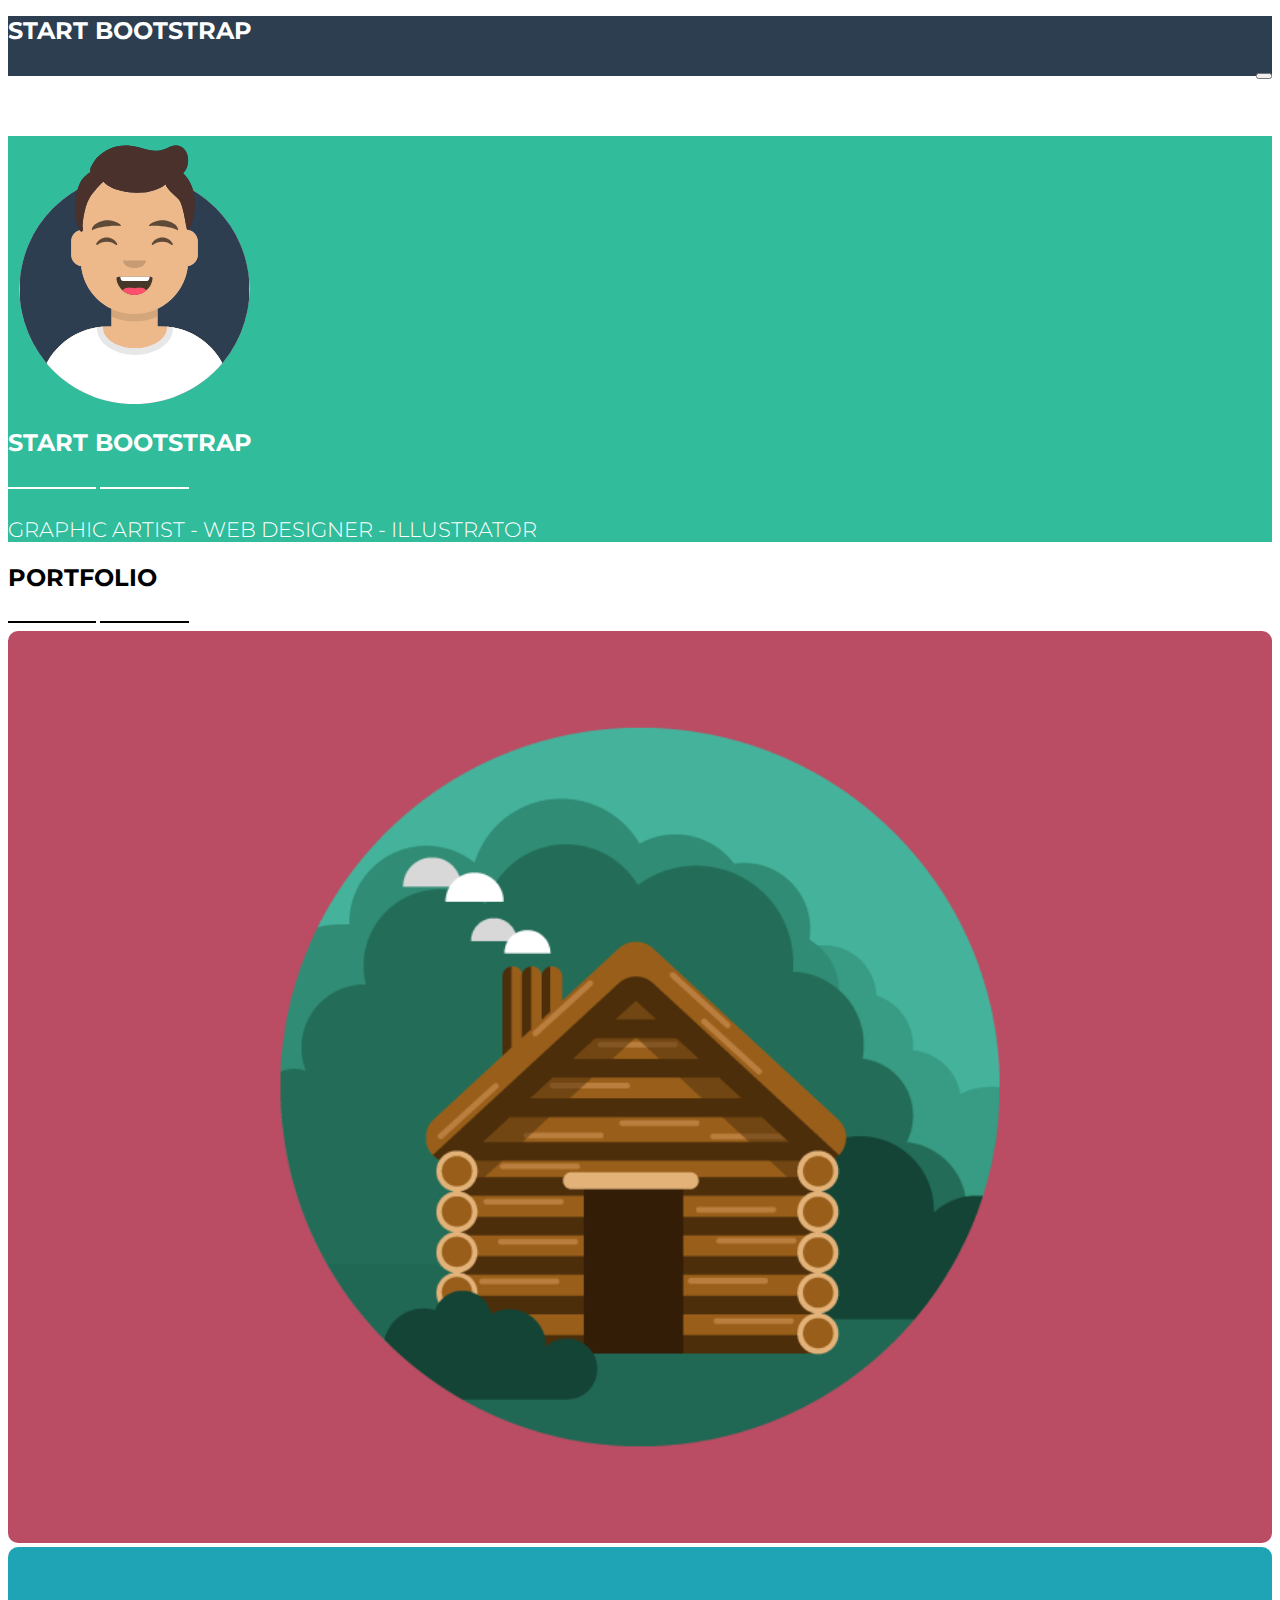
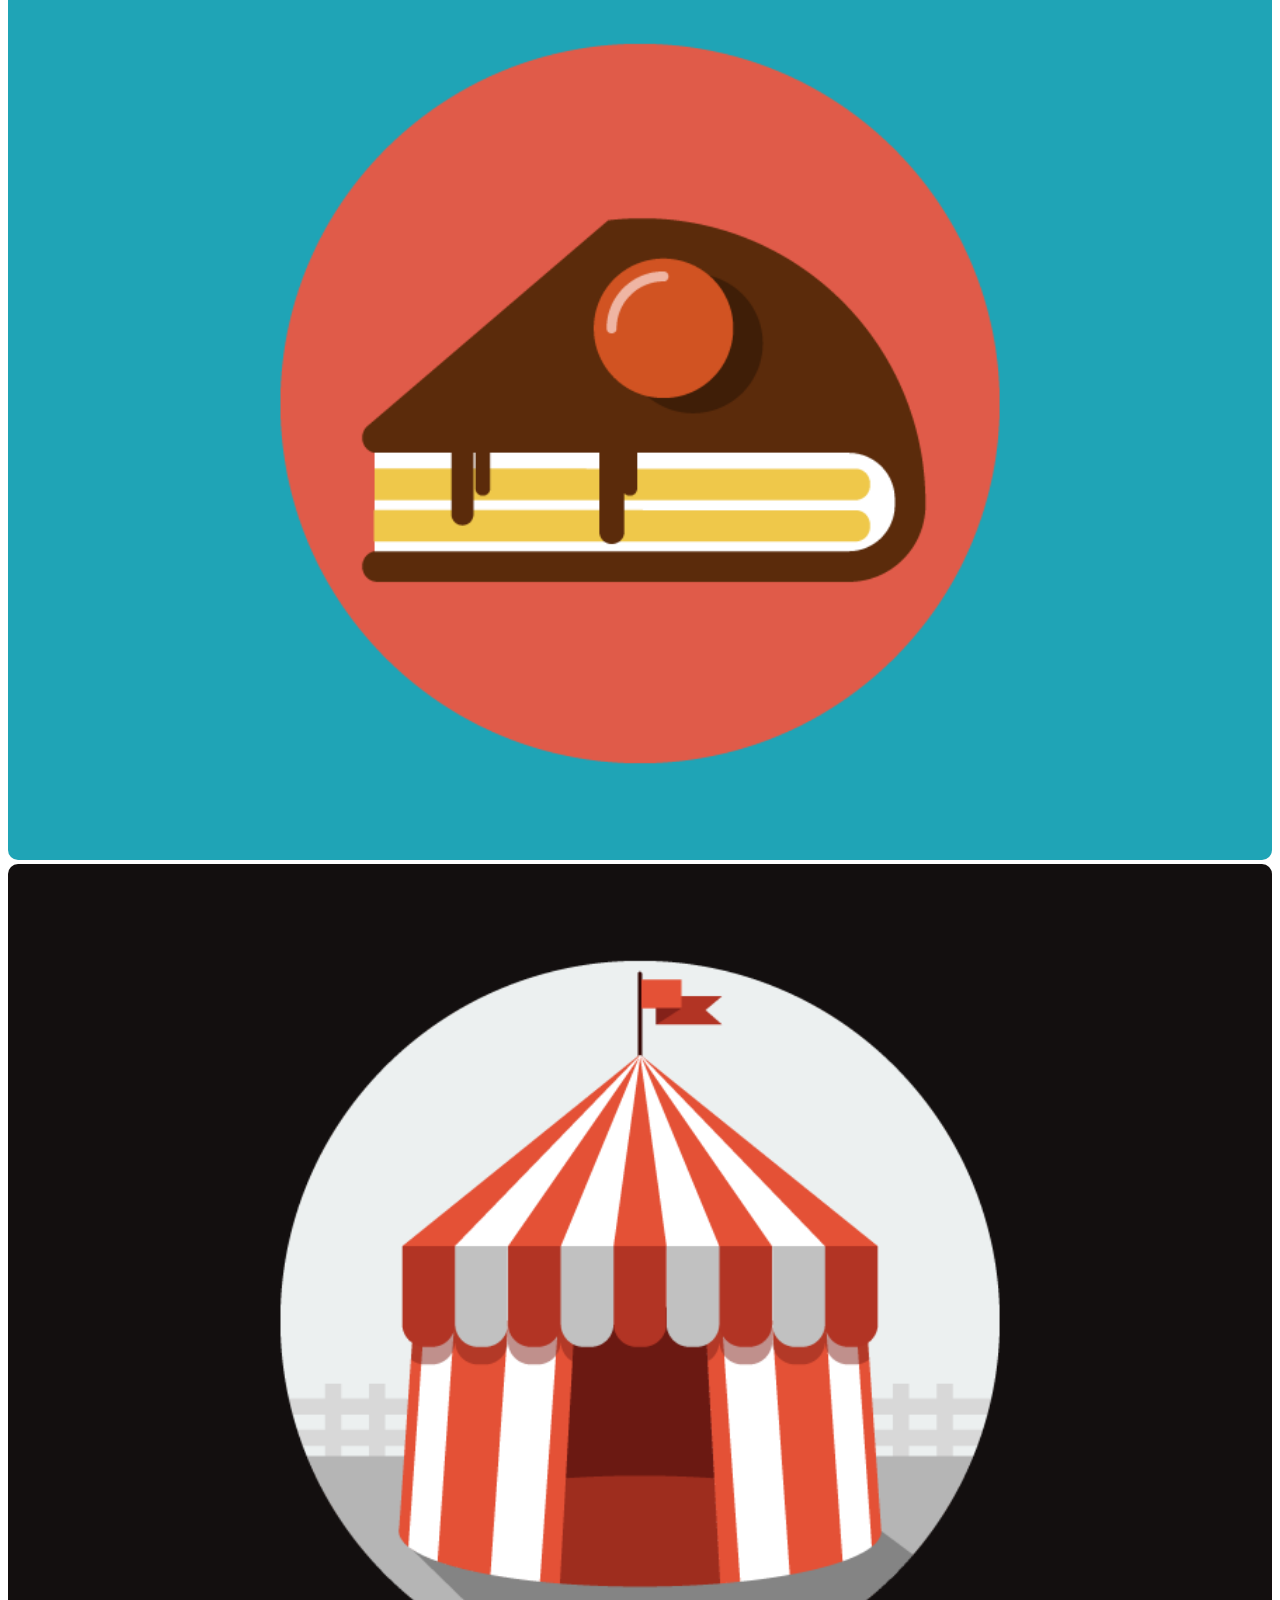
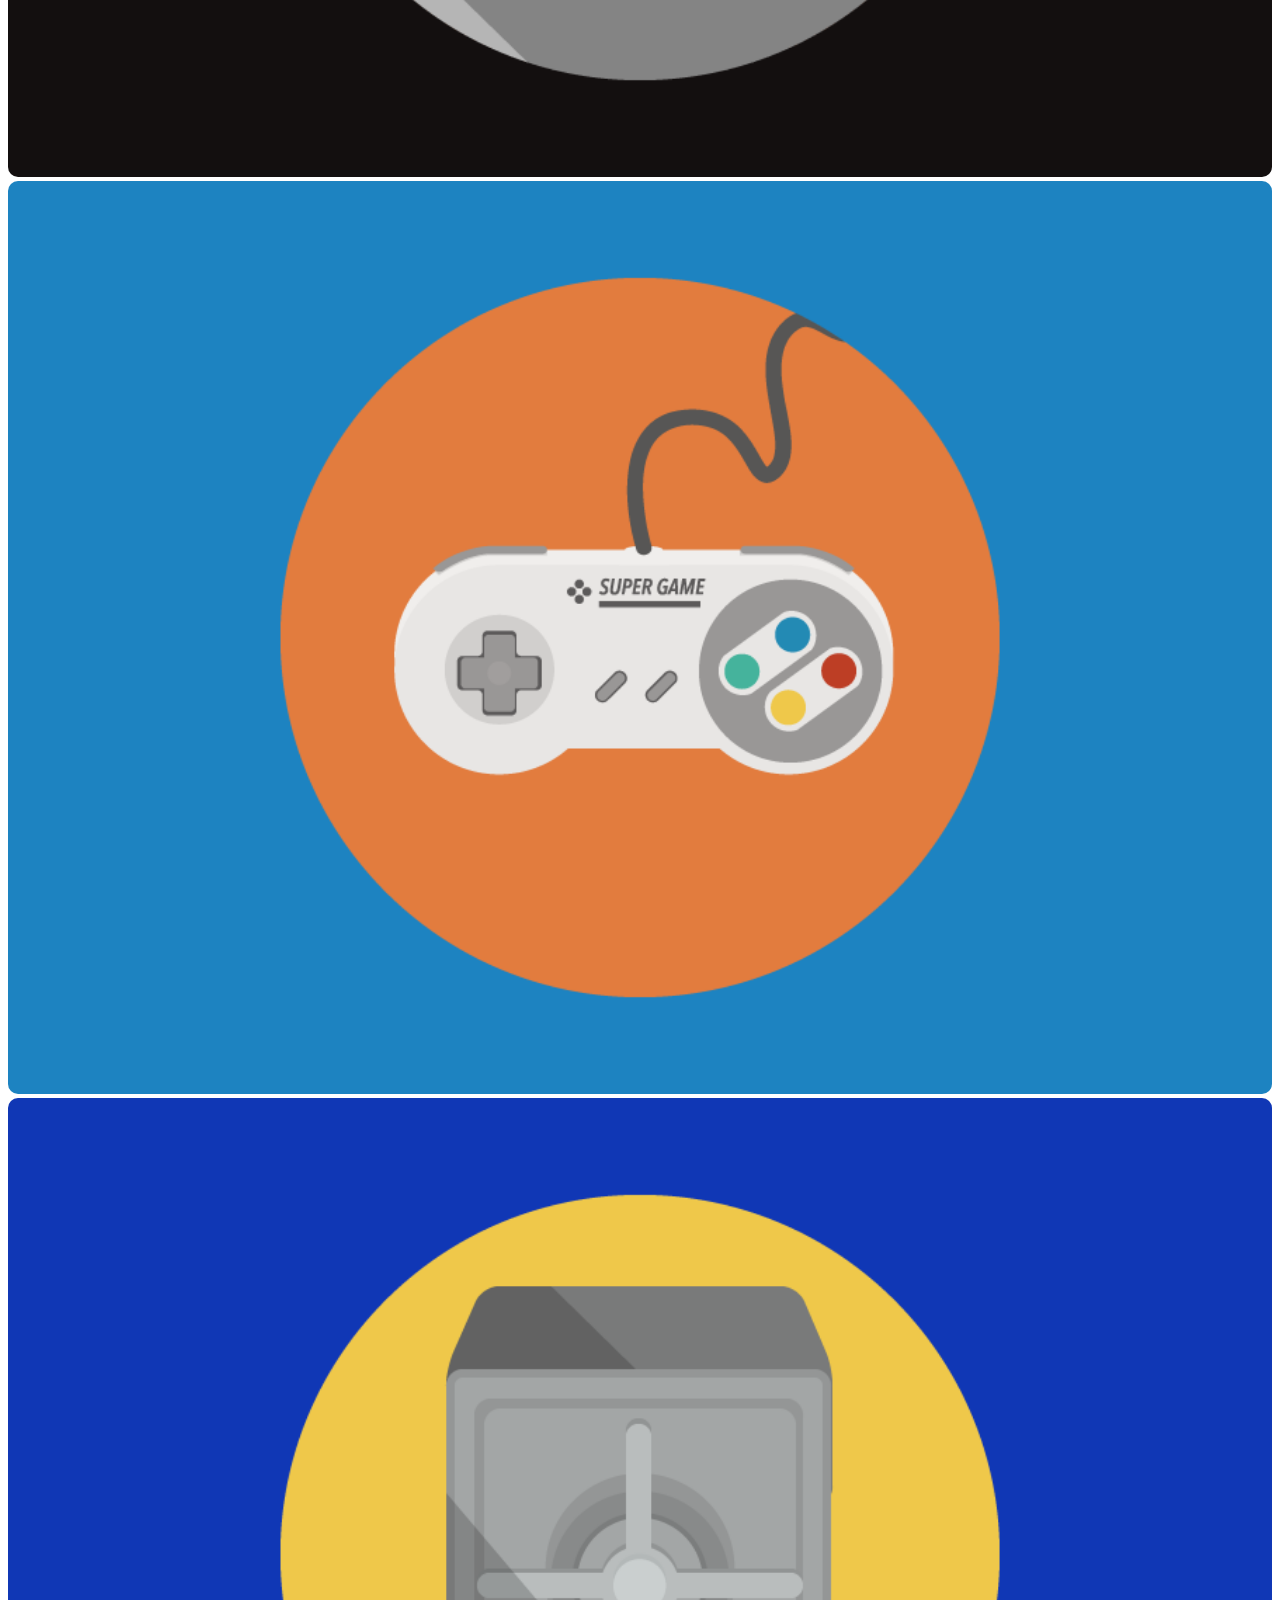
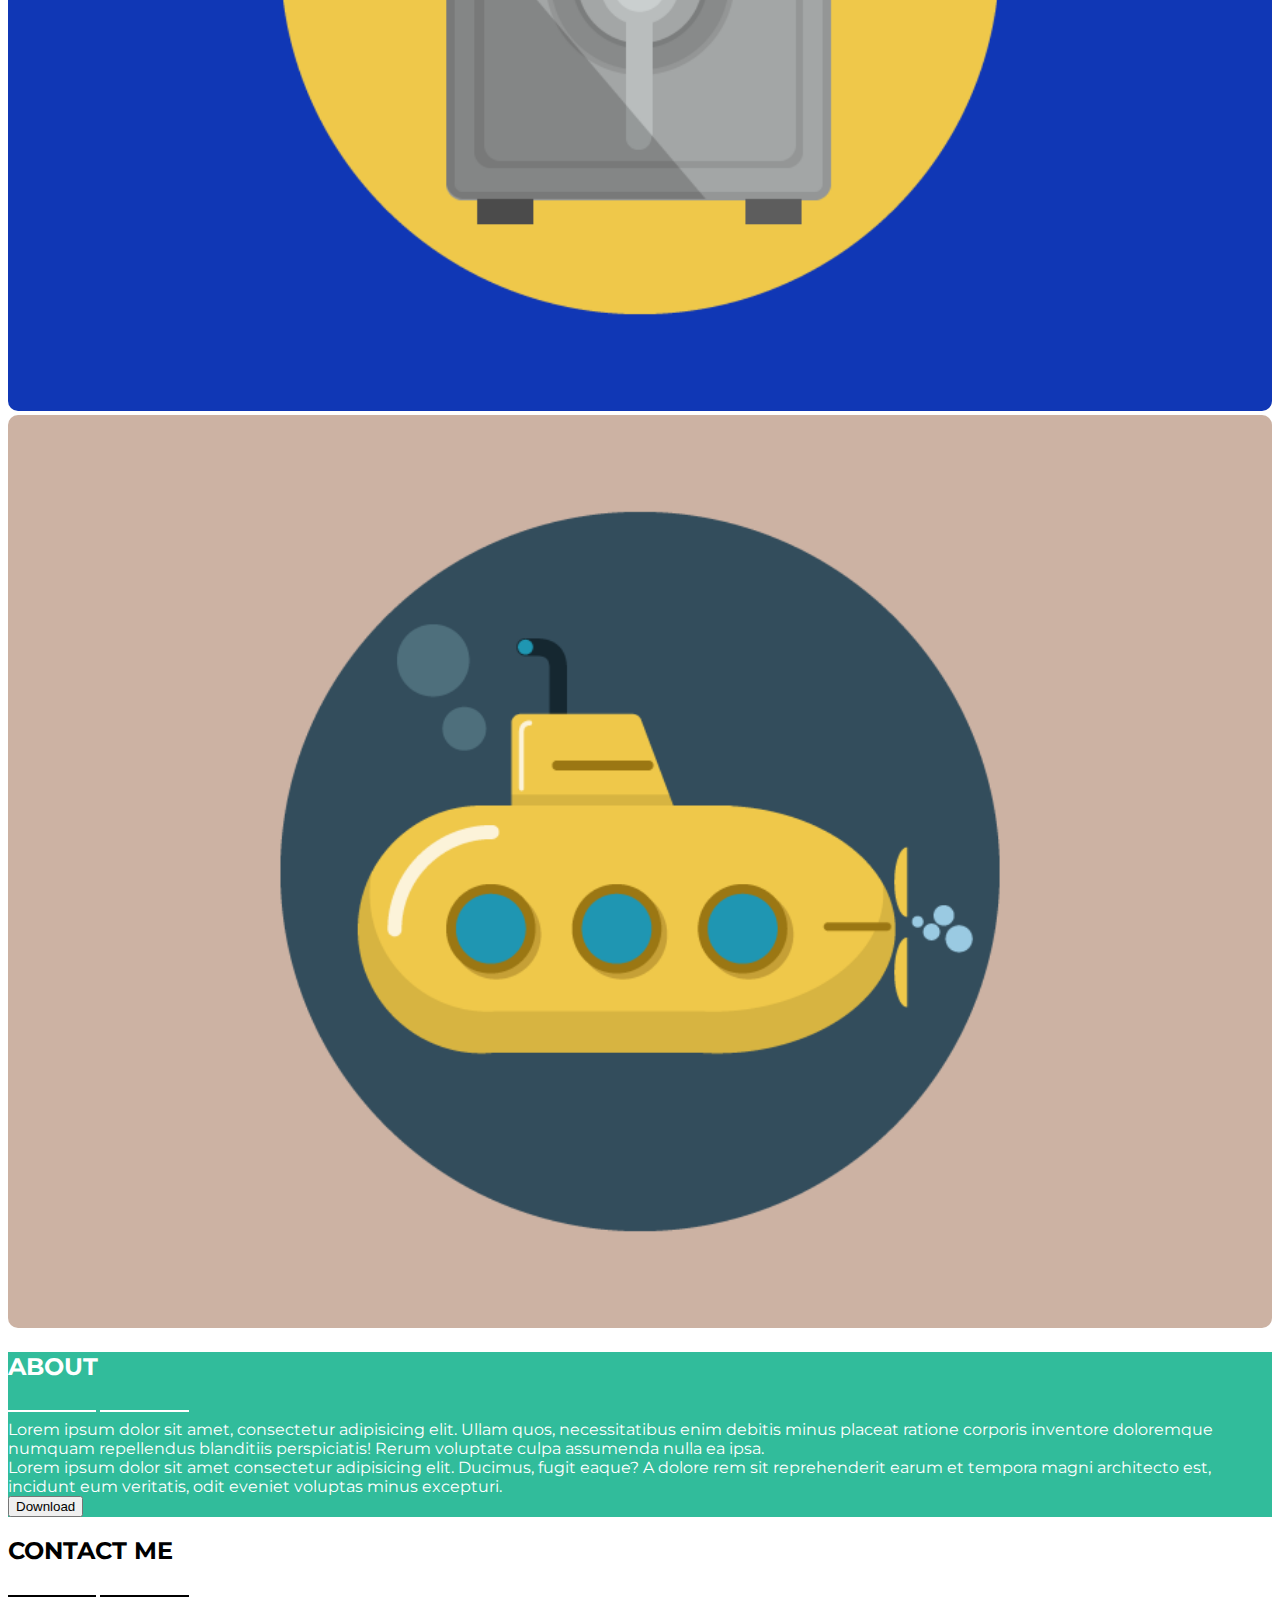
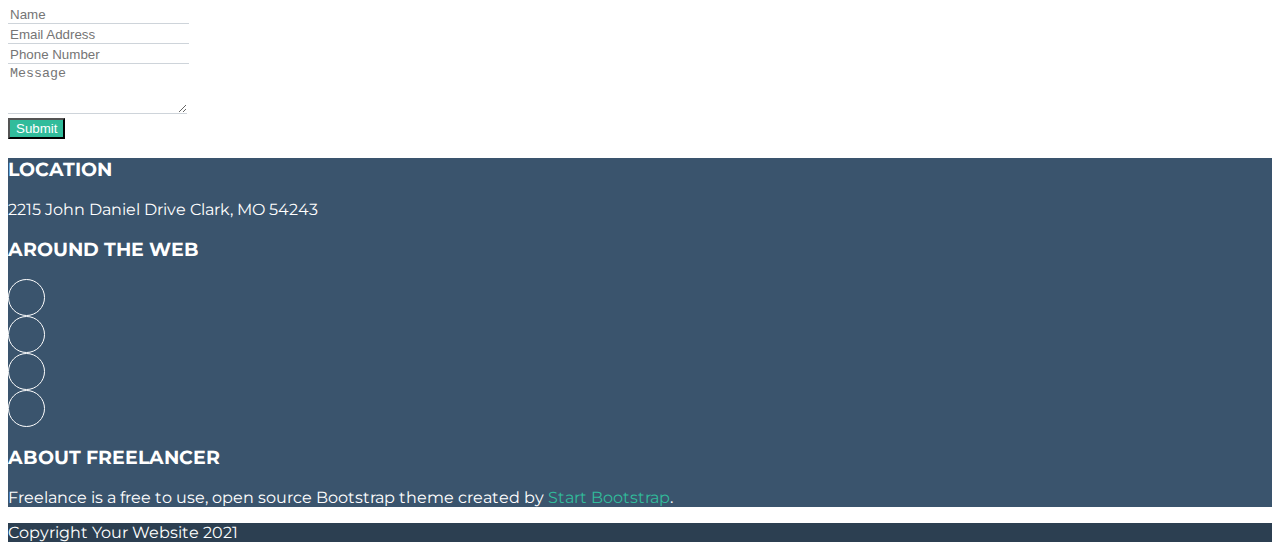
==== commit 6077b1d6: "footer" ====
--- a/index.html
+++ b/index.html
@@ -24,13 +24,13 @@
     <header class="my_header fixed-top d-flex align-items-center">
         <div class="container">
             <div class="row">
-                <div class="header_left col-6 col-sm-5">
+                <div class="header_left d-flex align-items-center col-6 col-sm-5">
                     <h1 class="m-0">start bootstrap</h1>
                 </div>
                 <div class="header_right hamburger_menu col-6 col-sm-7 d-sm-none">
-                    <i class="fas fa-bars"></i>
-                </div>
-                <div class="header_right col-6 col-sm-7 d-none d-sm-block">
+                    <button type="button" class="btn btn-outline-light"><i class="fas fa-bars"></i></button>
+                </div>
+                <div class="header_right align-items-center justify-content-end col-6 col-sm-7 d-none d-sm-flex">
                     <ul>
                         <li class="px-2">portfolio</li>
                         <li class="px-2">about</li>
@@ -66,7 +66,7 @@
             <div class="container py-5">
                 <div class="row mb-3 text-center">
                     <div class="col-12">
-                        <h2 class="title m-1">portfolio</h2>
+                        <h2 class="title mb-1">portfolio</h2>
                         <div class="star">
                             <i class="fas fa-star"></i>
                         </div>
@@ -101,7 +101,7 @@
             <div class="container py-5">
                 <div class="row mb-3 text-center">
                     <div class="col-12">
-                        <h2 class="title m-1">about</h2>
+                        <h2 class="title mb-1">about</h2>
                         <div class="star">
                             <i class="fas fa-star"></i>
                         </div>
@@ -133,7 +133,7 @@
             <div class="container py-5">
                 <div class="row mb-3 text-center">
                     <div class="col-12">
-                        <h2 class="title m-1">contact me</h2>
+                        <h2 class="title mb-1">contact me</h2>
                         <div class="star">
                             <i class="fas fa-star"></i>
                         </div>
@@ -167,25 +167,39 @@
     <!-- footer -->
     <footer>
         <section class="footer-top">
-            <div class="container py-4">
-                <div class="row top-contain row-cols-1 row-cols-sm-3 gy-3">
-                    <div class="col">
-                        <div class="footer-text"></div>
-                    </div>
-                    <div class="col">
-                        <div class="footer-text"></div>
-                    </div>
-                    <div class="col">
-                        <div class="footer-text"></div>
+            <div class="container py-5">
+                <div class="row top-contain row-cols-1 row-cols-sm-3 gy-4">
+                    <div class="col text-center">
+                        <h3>location</h3>
+                        <span>2215 John Daniel Drive Clark, MO 54243</span>
+                    </div>
+                    <div class="col text-center">
+                        <h3>around the web</h3>
+                        <div class="d-inline-block my_icon">
+                            <i class="fab fa-facebook-f"></i>
+                        </div>
+                        <div class="d-inline-block my_icon">
+                            <i class="fab fa-google-plus-g"></i>
+                        </div>
+                        <div class="d-inline-block my_icon">
+                            <i class="fab fa-twitter"></i>
+                        </div>
+                        <div class="d-inline-block my_icon">
+                            <i class="fab fa-linkedin-in"></i>
+                        </div>
+                    </div>
+                    <div class="col text-center">
+                        <h3>about freelancer</h3>
+                        <p class="m-0">Freelance is a free to use, open source Bootstrap theme created by <a href="#">Start Bootstrap</a>.</p>
                     </div>
                 </div>
             </div>
         </section>
         <section class="footer-bottom">
-            <div class="container py-4">
-                <div class="row justify-content-center">
-                    <div class="col-6 col-sm-4">
-                        <div class="footer-bottom-text"></div>
+            <div class="container py-3">
+                <div class="row">
+                    <div class="col-12 text-center">
+                        <span>Copyright <i class="far fa-copyright"></i> Your Website 2021</span>
                     </div>
                 </div>
             </div>
--- a/css/style.css
+++ b/css/style.css
@@ -17,6 +17,14 @@
 
 body {
     color: var(--white);
+}
+
+a, 
+a:hover, 
+a:active, 
+a:focus {
+    text-decoration: none;
+    color: var(--jumbotron-bg);
 }
 
 /* Header */
@@ -124,19 +132,24 @@
     background-color: var(--footer-top);
 }
 
+footer .footer-top h3 {
+    text-transform: uppercase;
+}
+
+.footer-top .my_icon {
+    height: 35px;
+    width: 35px;
+    border-radius: 100%;
+    border: 1px solid var(--white);
+    vertical-align: middle;
+}
+
+.footer-top .fab {
+    line-height: 35px;
+}
+
 footer .footer-bottom {
     background-color: var(--footer-bottom);
-}
-
-
-footer .footer-text {
-    height: 150px;
-    background-color: var(--white);
-}
-
-footer .footer-bottom-text {
-    height: 20px;
-    background-color: var(--white);
 }
 
 @media screen and (max-width: 768px) {
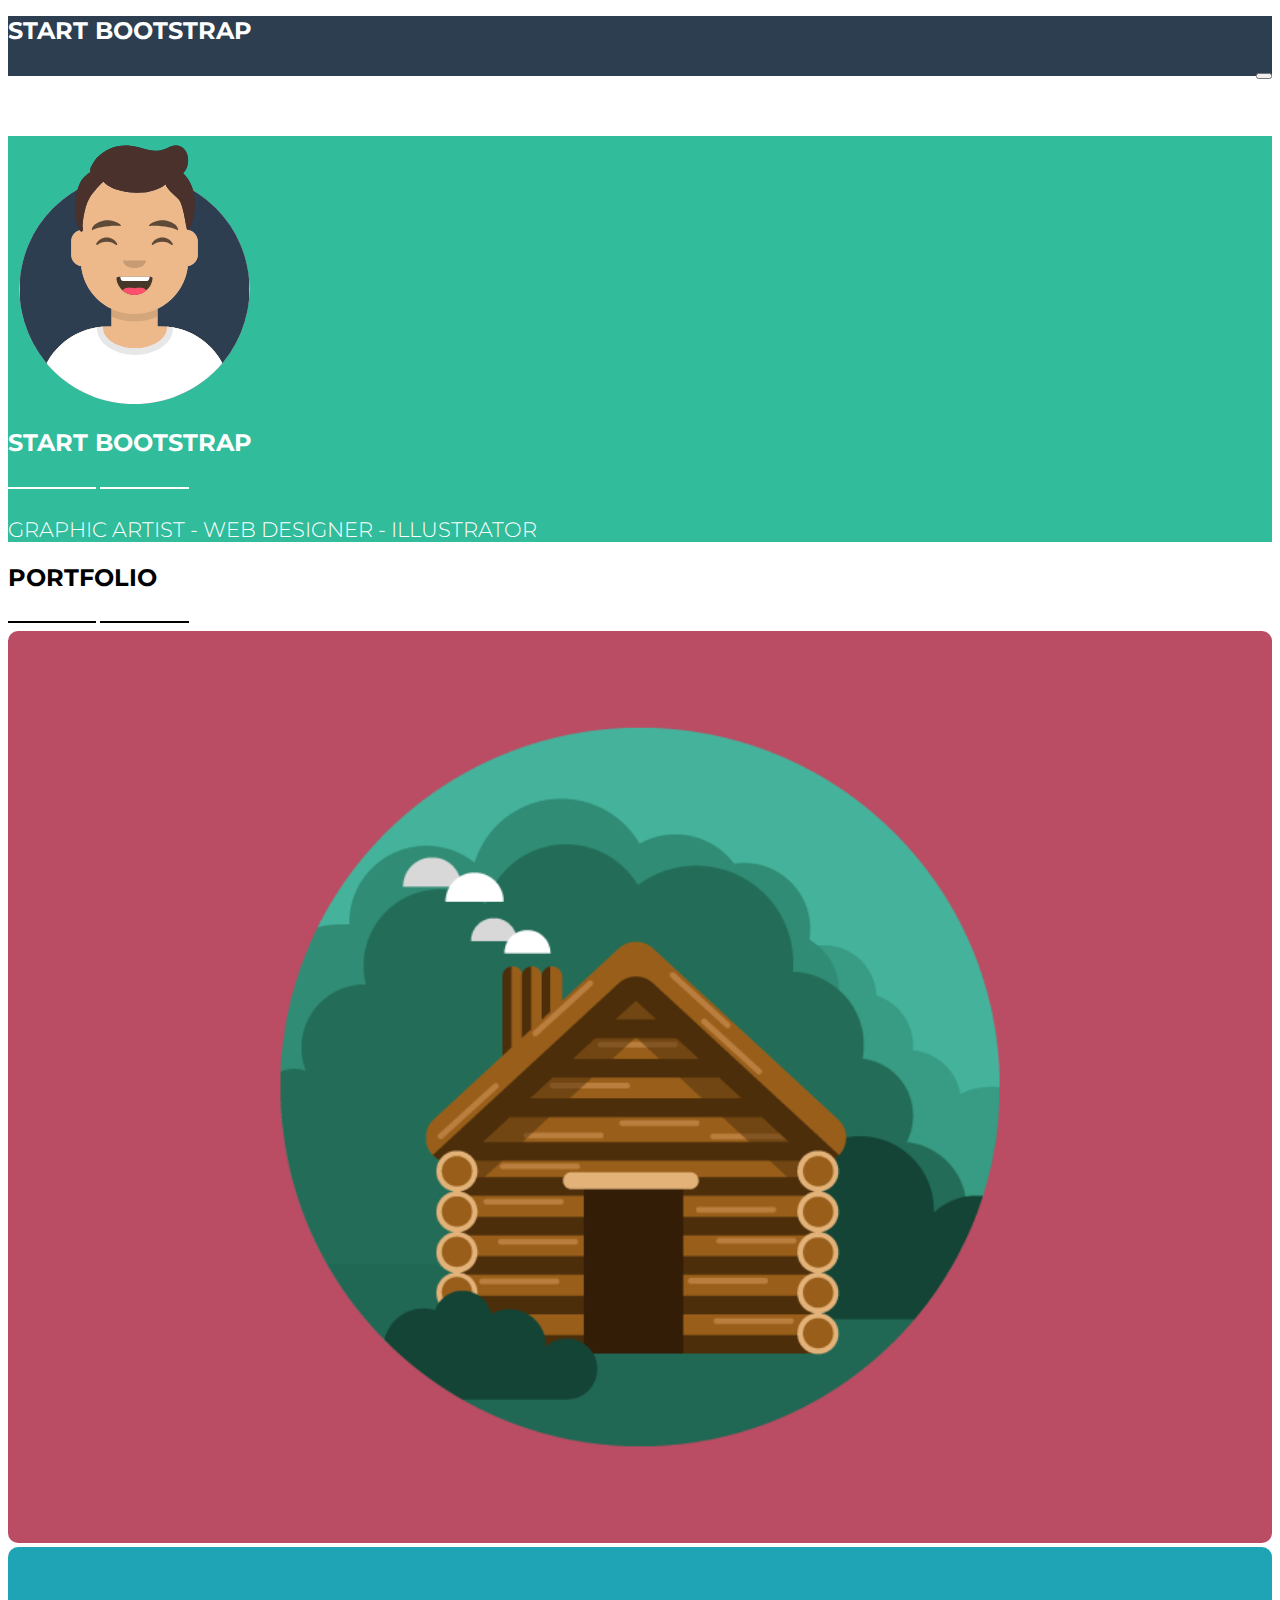
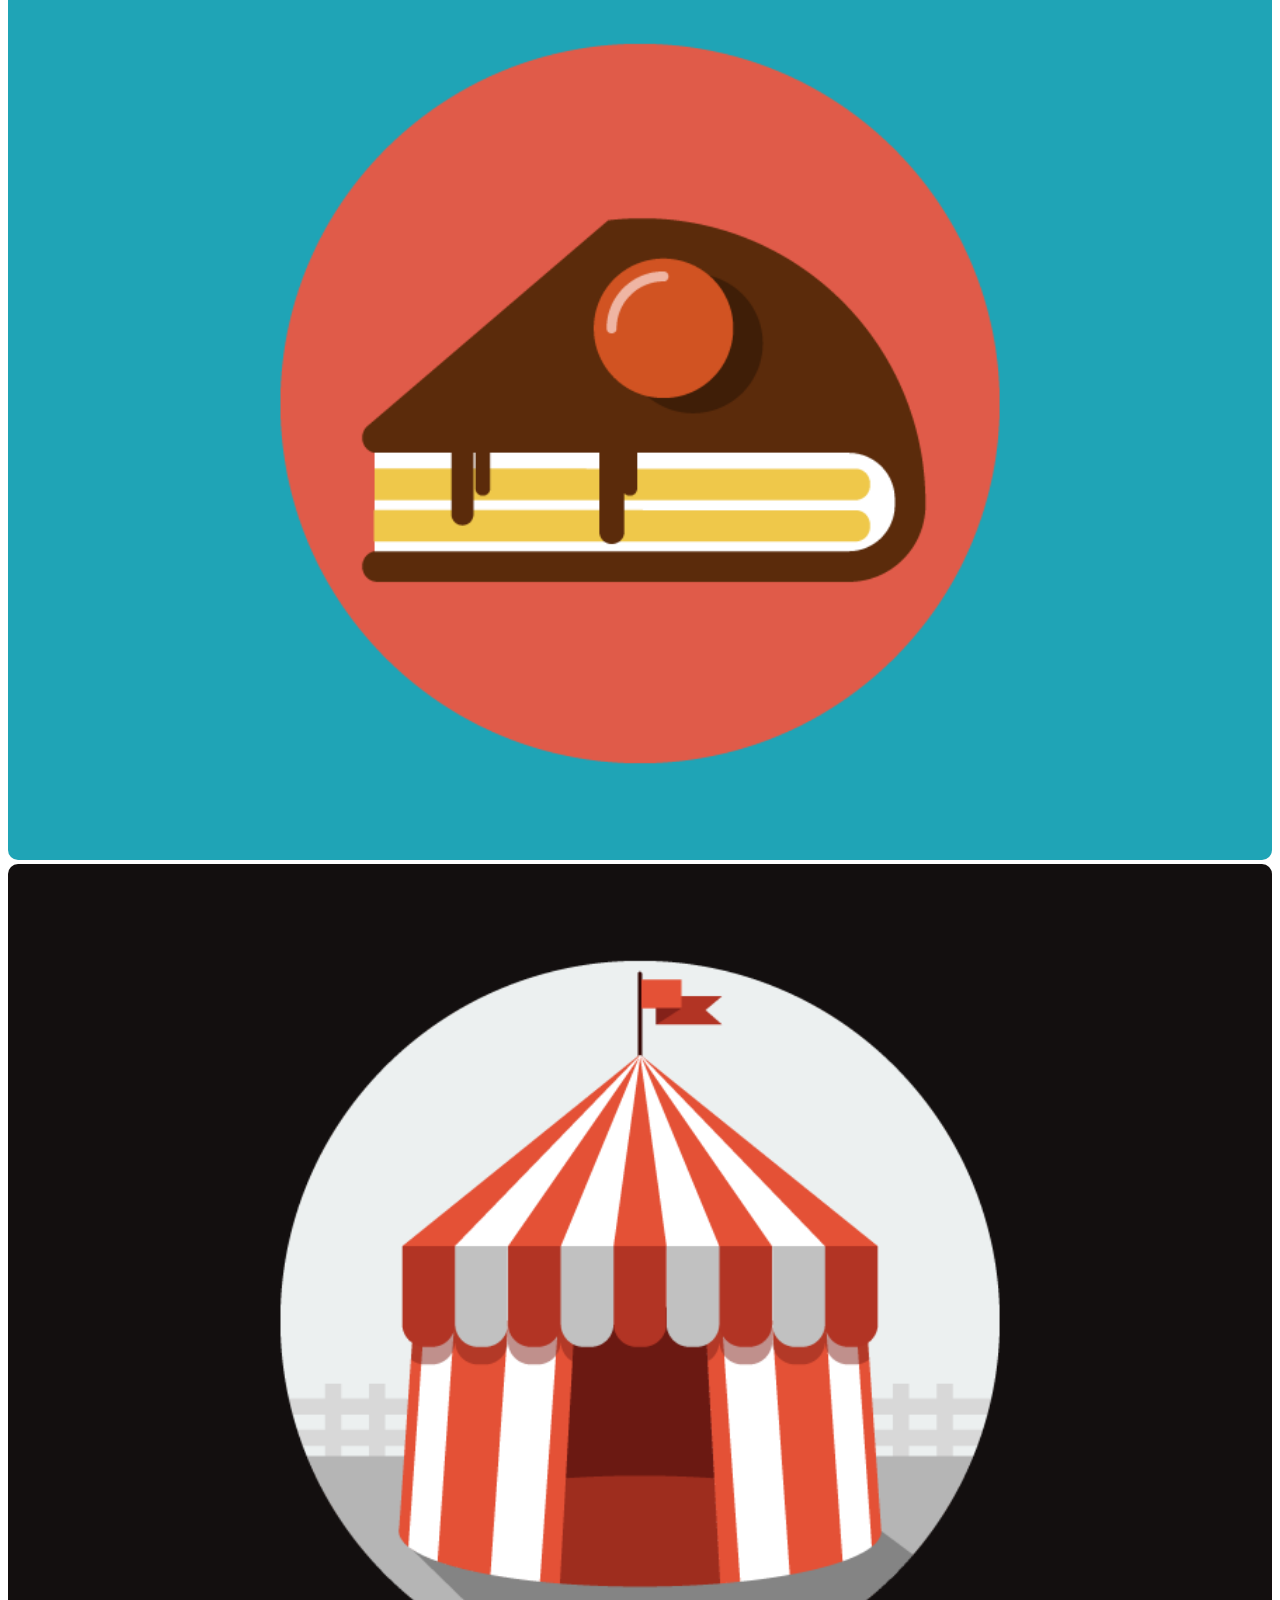
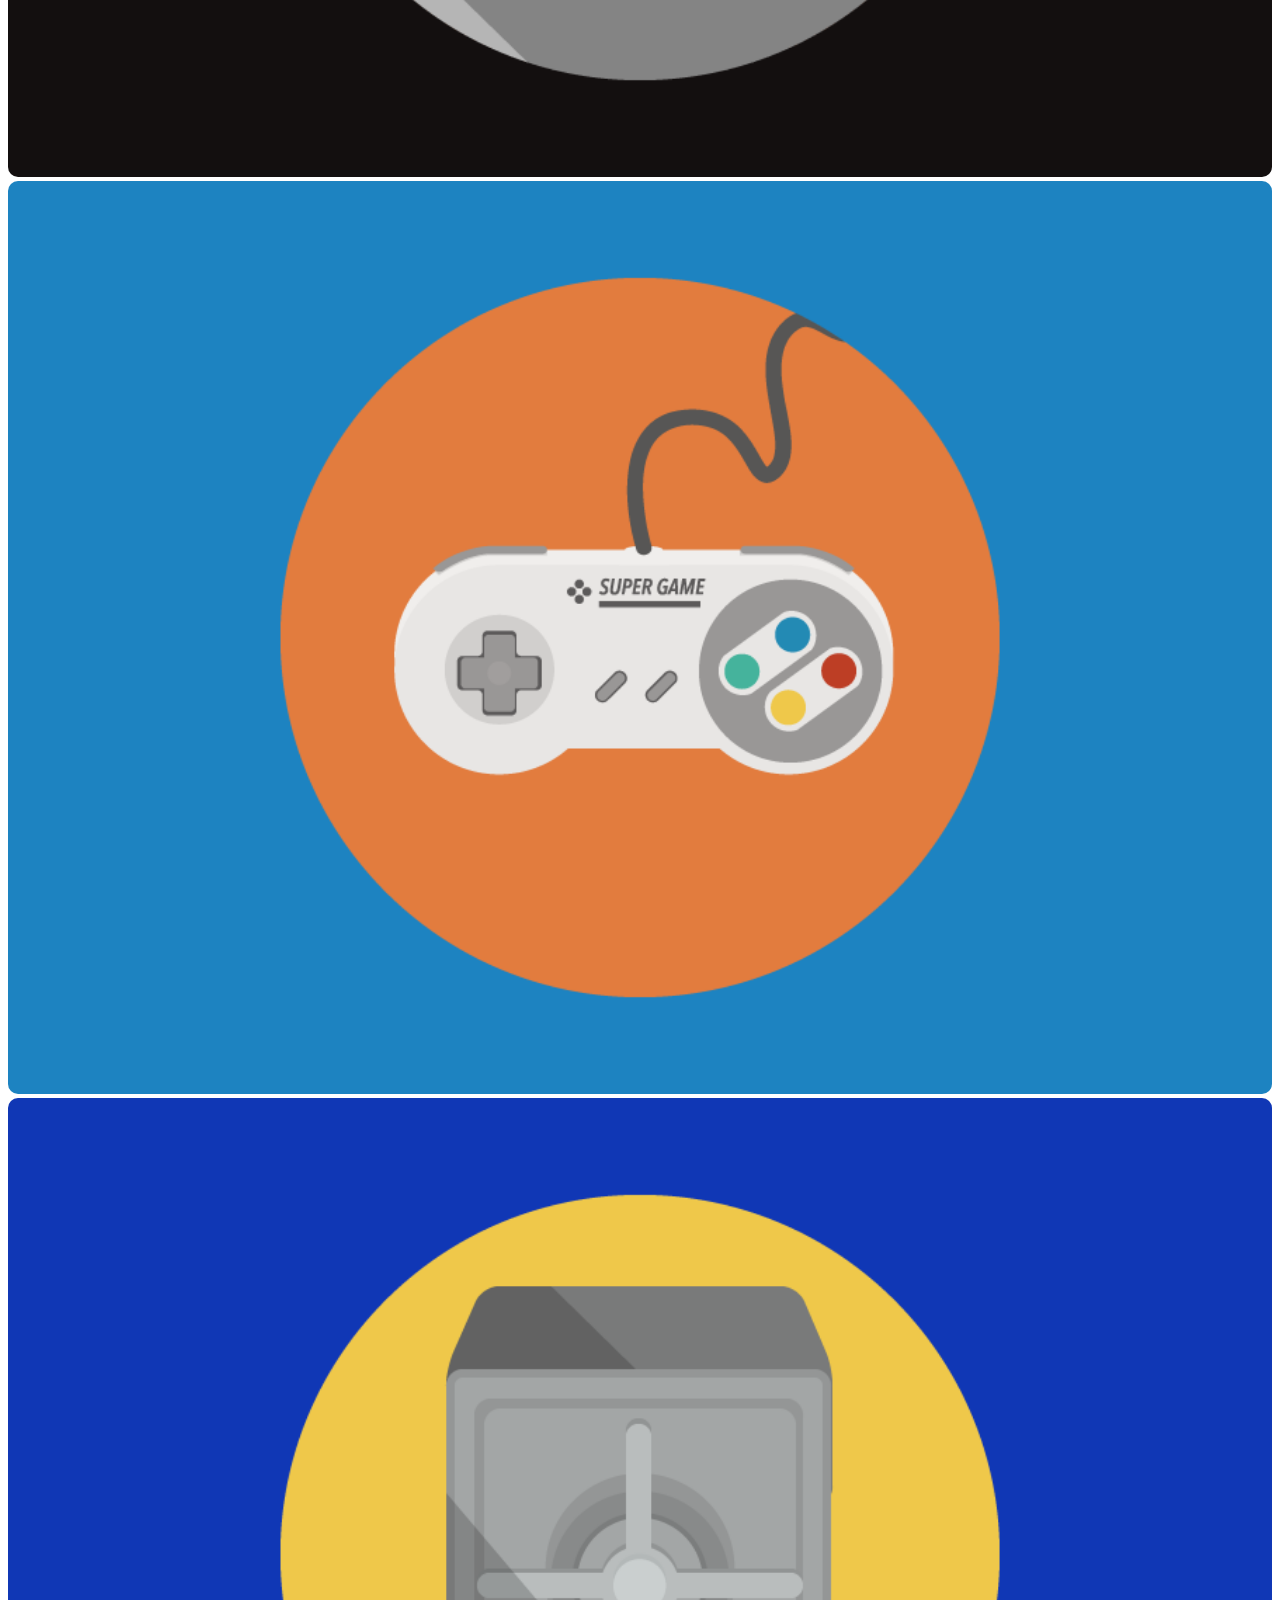
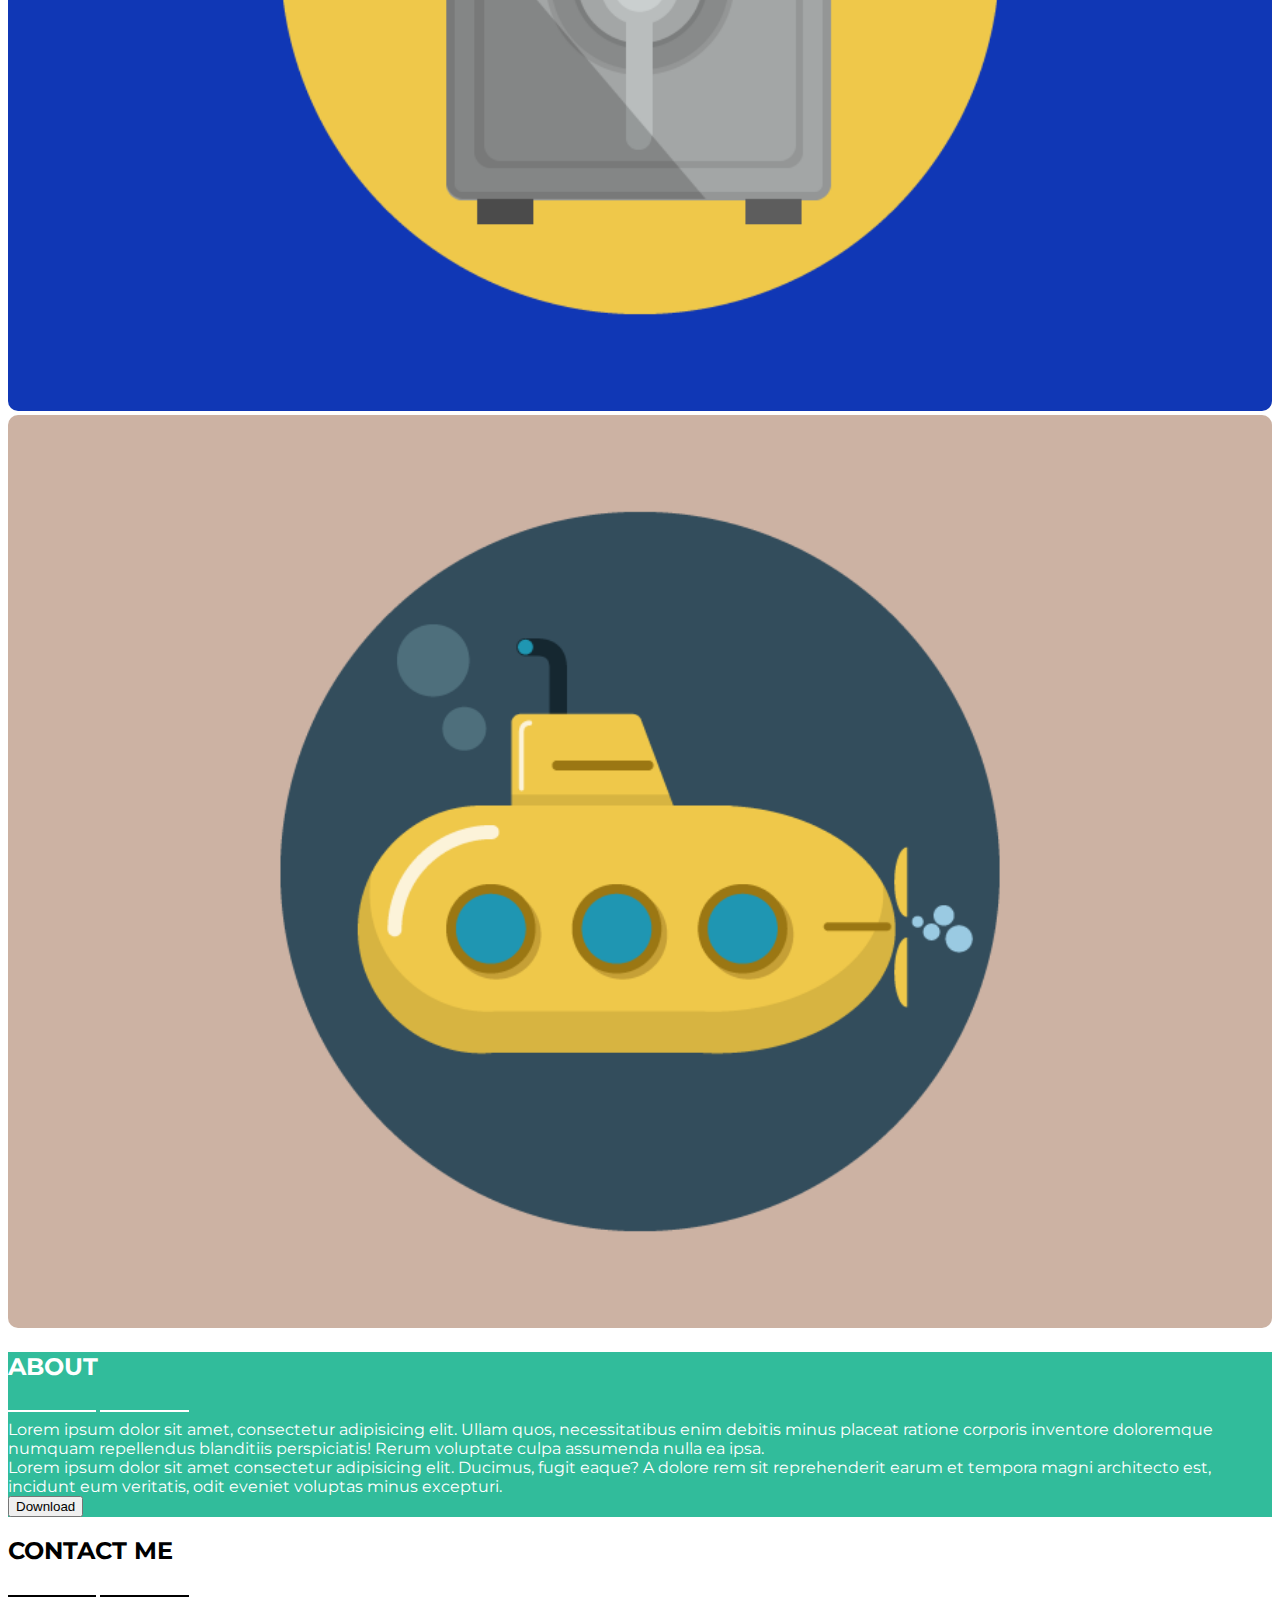
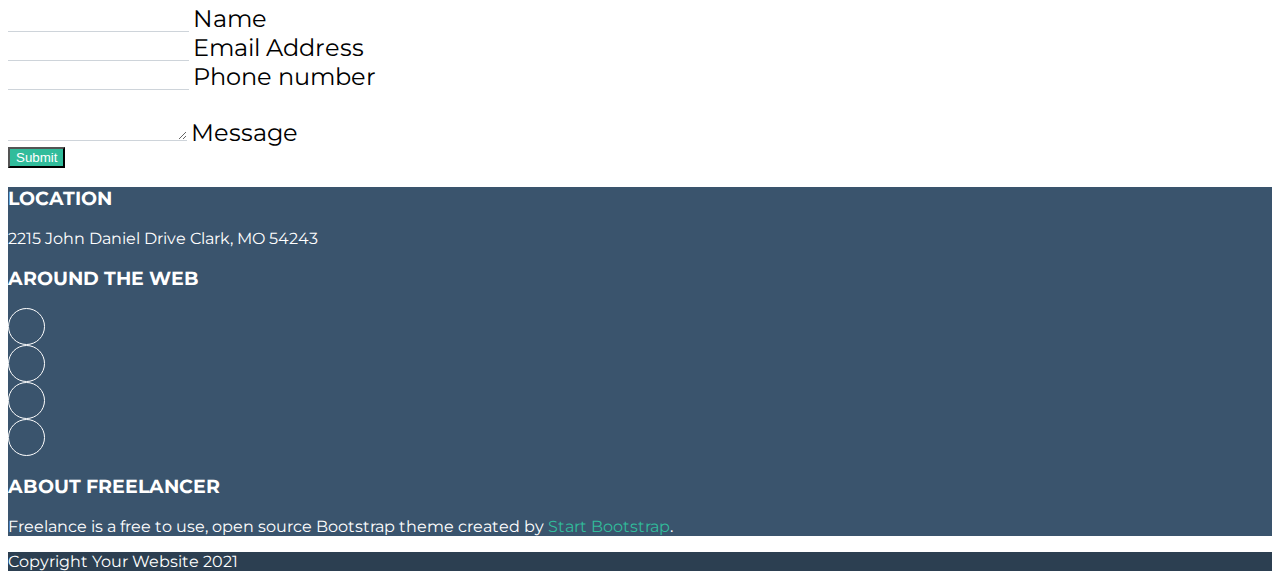
==== commit 33b1a25b: "hover and active effects" ====
--- a/index.html
+++ b/index.html
@@ -32,9 +32,9 @@
                 </div>
                 <div class="header_right align-items-center justify-content-end col-6 col-sm-7 d-none d-sm-flex">
                     <ul>
-                        <li class="px-2">portfolio</li>
-                        <li class="px-2">about</li>
-                        <li class="ps-2">contact</li>
+                        <li class="px-2"><a href="#">portfolio</a></li>
+                        <li class="px-2"><a href="#">about</a></li>
+                        <li class="ps-2"><a href="#">contact</a></li>
                     </ul>
                 </div>
             </div>
@@ -74,22 +74,52 @@
                 </div>
                 <div class="row thumbnail row-cols-1 row-cols-sm-2 row-cols-md-3 gy-4">
                     <div class="col">
-                        <img src="img/cabin.png" alt="">
-                    </div>
-                    <div class="col">
-                        <img src="img/cake.png" alt="">
-                    </div>
-                    <div class="col">
-                        <img src="img/circus.png" alt="">
-                    </div>
-                    <div class="col">
-                        <img src="img/game.png" alt="">
-                    </div>
-                    <div class="col">
-                        <img src="img/safe.png" alt="">
-                    </div>
-                    <div class="col">
-                        <img src="img/submarine.png" alt="">
+                        <div class="thumb position-relative">
+                            <img src="img/cabin.png" alt="">
+                            <div class="transition position-absolute">
+                                <i class="fas fa-plus"></i>
+                            </div>
+                        </div>
+                    </div>
+                    <div class="col">
+                        <div class="thumb position-relative">
+                            <img src="img/cake.png" alt="">
+                            <div class="transition position-absolute">
+                                <i class="fas fa-plus"></i>
+                            </div>
+                        </div>
+                    </div>
+                    <div class="col">
+                        <div class="thumb position-relative">
+                            <img src="img/circus.png" alt="">
+                            <div class="transition position-absolute">
+                                <i class="fas fa-plus"></i>
+                            </div>
+                        </div>
+                    </div>
+                    <div class="col">
+                        <div class="thumb position-relative">
+                            <img src="img/game.png" alt="">
+                            <div class="transition position-absolute">
+                                <i class="fas fa-plus"></i>
+                            </div>
+                        </div>
+                    </div>
+                    <div class="col">
+                        <div class="thumb position-relative">
+                            <img src="img/safe.png" alt="">
+                            <div class="transition position-absolute">
+                                <i class="fas fa-plus"></i>
+                            </div>
+                        </div>
+                    </div>
+                    <div class="col">
+                        <div class="thumb position-relative">
+                            <img src="img/submarine.png" alt="">
+                            <div class="transition position-absolute">
+                                <i class="fas fa-plus"></i>
+                            </div>
+                        </div>
                     </div>
                 </div>
             </div>
@@ -142,17 +172,21 @@
                 <div class="row justify-content-center">
                     <div class="col-10">
                         <form>
-                            <div class="mb-3">
-                                <input type="text" class="ps-0 my_form form-control" placeholder="Name" aria-label="Name">
-                            </div>
-                            <div class="mb-3">
-                                <input placeholder="Email Address" type="email" class="ps-0 my_form form-control" id="InputEmail" aria-describedby="emailHelp">
-                            </div>
-                            <div class="mb-3">
-                                <input placeholder="Phone Number" type="text" class="ps-0 my_form form-control" id="inputPhone">
-                            </div>
-                            <div class="mb-3">
-                                <textarea placeholder="Message" class="ps-0 my_form form-control" id="FormControlTextarea" rows="3"></textarea>
+                            <div class="mb-3 d-flex flex-column-reverse">
+                                <input type="text" id="InputName" class="ps-0 my_form form-control" aria-label="Name">
+                                <label for="InputName" class="my_label form-label">Name</label>
+                            </div>
+                            <div class="mb-3 d-flex flex-column-reverse">
+                                <input type="email" class="ps-0 my_form form-control" id="InputEmail" aria-describedby="emailHelp">
+                                <label for="InputEmail" class="my_label form-label">Email Address</label>
+                            </div>
+                            <div class="mb-3 d-flex flex-column-reverse">
+                                <input type="text" class="ps-0 my_form form-control" id="inputPhone">
+                                <label for="InputPhone" class="my_label form-label">Phone number</label>
+                            </div>
+                            <div class="mb-3 d-flex flex-column-reverse">
+                                <textarea class="ps-0 my_form form-control" id="FormControlTextarea" rows="3"></textarea>
+                                <label for="FormControlTextarea" class="my_label form-label">Message</label>
                             </div>
                             <button type="submit" class="btn my_btn">Submit</button>
                         </form>
--- a/css/style.css
+++ b/css/style.css
@@ -19,10 +19,16 @@
     color: var(--white);
 }
 
-a, 
-a:hover, 
-a:active, 
-a:focus {
+a {
+    text-decoration: none;
+}
+
+.my_header a:hover, 
+.footer-top a:hover,
+.my_header a:active, 
+.footer-top a:active,
+.my_header a:focus,
+.footer-top a:focus {
     text-decoration: none;
     color: var(--jumbotron-bg);
 }
@@ -50,6 +56,10 @@
 
 header .header_right li {
     display: inline-block;
+}
+
+.my_header a {
+    color: var(--white);
 }
 
 /* Main */
@@ -104,6 +114,31 @@
     border-radius: 10px;
 }
 
+.portfolio .transition {
+    display: none;
+    top: 0;
+    right: 0;
+    width: 100%;
+    height: 100%;
+    background-color: var(--jumbotron-bg);
+    border-radius: 10px;
+}
+
+.portfolio .transition i {
+    font-size: 3em;
+    color: var(--white);
+}
+
+.thumbnail .thumb {
+    transition: 2s;
+}
+
+.thumb:hover .transition {
+    display: flex;
+    justify-content: center;
+    align-items: center;
+}
+
 /* About */
 
 /* Contact me */
@@ -113,8 +148,12 @@
     border-radius: 0;
 }
 
-.my_form:hover {
-    font-size: 1.2em;
+.my_label {
+    font-size: 1.5em;
+}
+
+.my_form:focus + label {
+    font-size: 1em;
 }
 
 .my_btn {
@@ -144,6 +183,10 @@
     vertical-align: middle;
 }
 
+.footer-top a {
+    color: var(--jumbotron-bg);
+}
+
 .footer-top .fab {
     line-height: 35px;
 }
